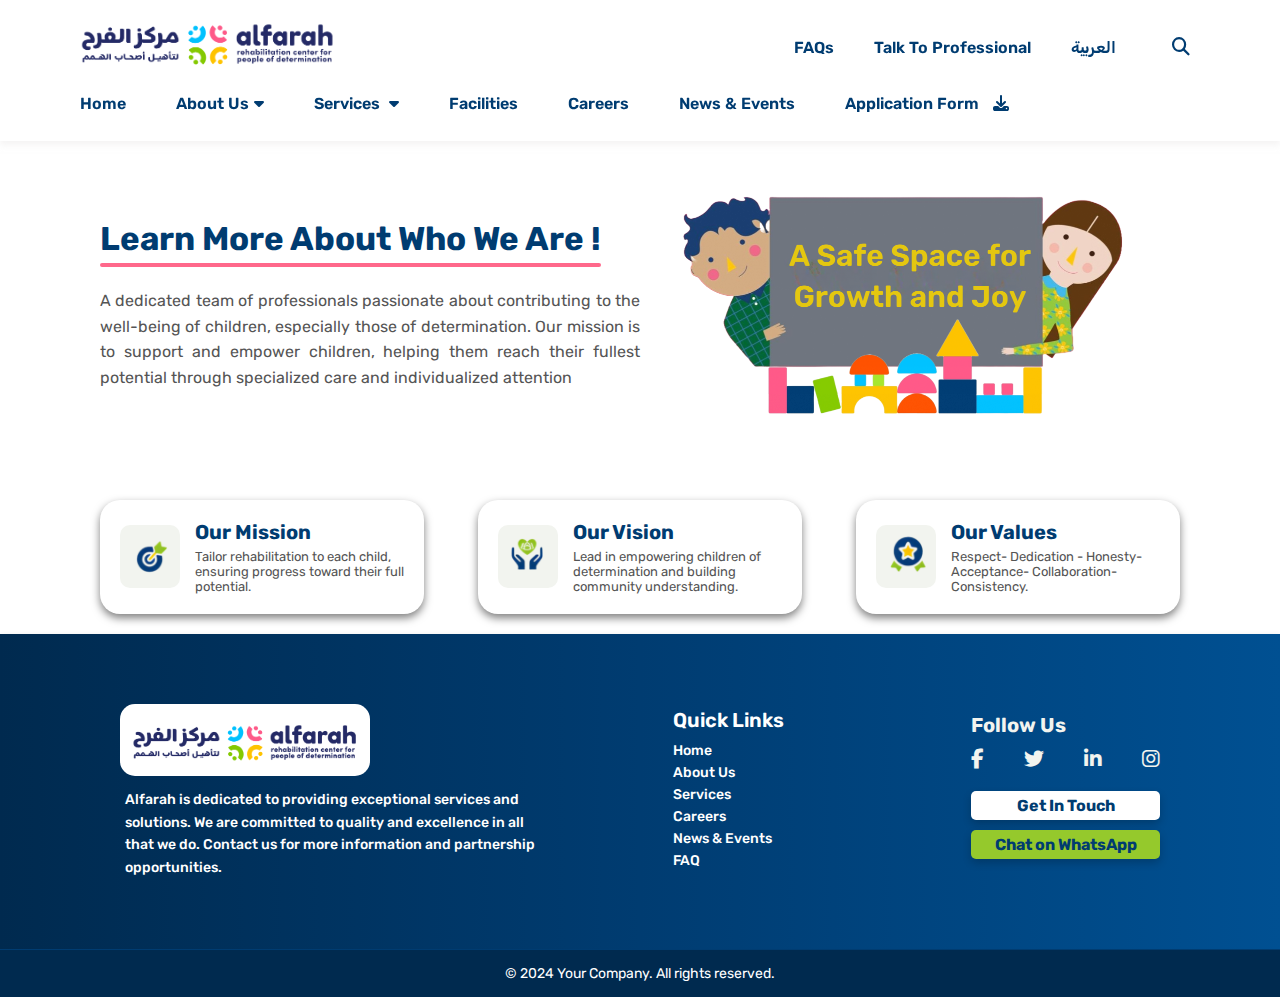
==== about.html @ c9e1e7cd "just-commit" ====
<!DOCTYPE html>
<html lang="en">
<head>
    <meta charset="UTF-8">
    <meta name="viewport" content="width=device-width, initial-scale=1.0">
    
    <!-- Font Awesome file link -->
    <link rel="stylesheet" href="https://cdnjs.cloudflare.com/ajax/libs/font-awesome/6.6.0/css/all.min.css">

    <!-- Custom CSS -->
    <link rel="stylesheet" href="styles.css">
    <link rel="stylesheet" href="about.css">
    <link rel="stylesheet" href="responsive.css">

    <title>Alfarah</title>
</head>
<body>
  <header class="header">
    <div class="header-container">
        <div class="header-logo">
            <img src="images/new-logo.png" alt="LOGO IMAGE">
        </div>

        <!-- Menu icon for mobile view -->
        <div class="fas fa-bars" id="menu-icon"></div>
        <div class="fas fa-times" id="close-icon"></div>

        <div class="header-link">
            <a href="/faq.html" id="faq-link">FAQs</a>
            <a href="#" id="talkToProsBtn">Talk To Professional</a>
            <a href="/arabic-index.html" id="arabic-link">العربية</a>
            <div class="search-bar">
                <input type="text" placeholder="Search...">
                <i class="fas fa-search"></i>
                <i class="fas fa-times"></i>
            </div>
        </div>
    </div>

    <nav class="main-nav" id="main-nav">
      <ul>
          <li><a href="/index.html" class="nav-link">Home</a></li>
          <li>
              <a href="/about.html" class="nav-link">About Us<i class="fa-solid fa-caret-down dropdown-icon"></i></a>
              <ul>
                  <li><a href="#" class="nav-link">Our Team</a></li>
                  <li><a href="/about.html" class="nav-link">Vision & Mission</a></li>
                  <!-- <li><a href="/about.html#our-managemnet" class="nav-link">Management</a></li> -->
              </ul>
          </li>
          <li>
              <a href="/services.html" class="nav-link">Services <i class="fa-solid fa-caret-down dropdown-icon"></i></a>
              <ul>
                  <li><a href="/services.html#assesment" class="nav-link">Assessment</a></li>
                  <li><a href="/services.html#program" class="nav-link">Full Day Program</a></li>
                  <li><a href="/services.html#theory" class="nav-link">Therapy</a></li>
              </ul>
          </li>
          <li><a href="/facility.html" class="nav-link">Facilities</a></li>
          <li><a href="/careers.html" class="nav-link">Careers</a></li>
          <li><a href="/news.html" class="nav-link">News & Events</a></li>
          <li>
              <a href="#" class="nav-link" id="#">Application Form 
                  <i class="fas fa-download"></i>
              </a>
              <ul>
                <li>
                  <a 
                      href="https://docs.google.com/forms/d/e/1FAIpQLSfm8_QR_t7AoCTDGm4N4tCyXP7VnHvkPY0Aleybmawjdj6kfA/viewform" 
                      id="confirm-download" 
                      class="nav-link">
                      Registration form
                  </a>
              </li>
                <li><a href="" id="cancel-download" class="nav-link">Download Form</a></li>
                
            </ul>
          </li>
          <li class="arabic"> <a href="/arabic-index.html" id="arabic-link">العربية</a></li>
      </ul>
  </nav>
  
  <!-- Modal Structure -->
  <!-- <div id="download-modal" class="modal">
      <div class="modal-content">
          <span class="close-btn">&times;</span>
          <h2>Redirect To Application Form</h2>
          <p>Are you sure you want go to the form?</p>
          <button id="confirm-download">Yes, Redirect</button>
          <button id="cancel-download">Download Form</button>
      </div>
  </div> -->
  
</header>

    <section class="about-us">
        <div class="about-content">
            <div class="about-header">
                <h1>Learn More About Who We Are !</h1>
               
              </div>
            <p>A dedicated team of professionals passionate about contributing to the well-being of children, especially those of determination. Our mission is to support and empower children, helping them reach their fullest potential through specialized care and individualized attention
               </p>
        </div>
        <div class="about-image-2">
            <img src="img/2.png" alt="About Us Image">
        </div>

        
    </section>
    <section>
        <div class="info-card-container">
            <div class="info-card">
              <div class="icon">
                <img src="icons/Comp 10 (0;00;00;00).png" alt="Icon 1">
              </div>
              <div class="text">
                <h3>Our Mission</h3>
                <p>Tailor rehabilitation to each child, ensuring progress toward their full potential.</p>
              </div>
            </div>
          
            <div class="info-card">
              <div class="icon">
                <img src="icons/Comp 35 (0;00;00;00).png" alt="Icon 2">
              </div>
              <div class="text">
                <h3>Our Vision</h3>
                <p>Lead in empowering children of determination and building community understanding.</p>
              </div>
            </div>
          
            <div class="info-card">
              <div class="icon">
                <img src="icons/Comp 33 (0;00;00;00).png" alt="Icon 3">
              </div>
              <div class="text">
                <h3>Our Values</h3>
                <p>Respect- Dedication - Honesty- Acceptance- Collaboration- Consistency. 
                </p>
              </div>
            </div>
          </div>
          
    </section>
<!-- 
    <section class="services-section-about" >
  
      <div class="image-over-side-53"></div>
      <div class="services-left-about">
        <div class="collage-about">
          Added unique IDs to each image 
          <img src="./images/11.jpg" alt="Service 1" id="image-1" class="collage-item-about one-about ">
          <img src="./images/10.jpg" alt="Service 2" id="image-2" class="collage-item-about two-about ">
          <img src="./images/14.jpg" alt="Service 3" id="image-3" class="collage-item-about three-about">
          <img src="./images/13.jpg" alt="Service 4" id="image-4" class="collage-item-about four-about">
        </div>
      
      
      </div>
      
      <div class="services-right-about" >
        <h1>Management</h1>
        <p>Our management team plays a pivotal role in shaping the direction and success of our organization. With a wealth of experience in both education and child development, they are committed to fostering an environment that encourages growth, innovation, and excellence. The management team works tirelessly to ensure that all programs are delivered to the highest standards, continually monitoring and improving the quality of care provided. They focus on creating a supportive and collaborative atmosphere, where every team member is valued and empowered to contribute their best.</p>
        
      </div>
    </section> -->
    <!-- <section class="our-team" id="our-team">
        <div class="team-header">
          <h2 class="team-header-heading">Our Team</h2>
          <p>One way we define our success is by our team. Alfarah team is a tight-knit, multicultural group of competent, knowledgeable, and passionate professionals in rehabilitation and therapy interventions. We believe our team is well-equipped to help children develop new skills and reach their best. By partnering with parents to reach realistic goals, our team ensures success</p>
        </div>
        
       

        <div class="team-cards">
            <div class="team-card">
              <img src="images/business-man-curly-cute-handsome-guy-black-suit-close-up-smiling.jpg" alt="Team Member 1">
              <h3>John Doe</h3>
              <p>Lead Developer</p>
              <p class="team-description">John specializes in backend development and has over 10 years of experience in the tech industry.</p>
            </div>
            
            <div class="team-card">
              <img src="images/medium-shot-smiley-man-posing.jpg" alt="Team Member 2">
              <h3>Jane Smith</h3>
              <p>Project Manager</p>
              <p class="team-description">Jane excels at managing complex projects and ensuring smooth operations across the team.</p>
            </div>
            
            <div class="team-card">
              <img src="images/smiling-brunette-girl-posing-with-coat.jpg" alt="Team Member 3">
              <h3>Emily Brown</h3>
              <p>UI/UX Designer</p>
              <p class="team-description">Emily is passionate about creating intuitive and beautiful user interfaces and experiences.</p>
            </div>
            
            <div class="team-card">
              <img src="images/business-man-curly-cute-handsome-guy-black-suit-close-up-smiling.jpg" alt="Team Member 4">
              <h3>Michael Lee</h3>
              <p>QA Engineer</p>
              <p class="team-description">Michael ensures our products meet the highest standards of quality and reliability.</p>
            </div>
          </div>

          <div class="team-cards" style="margin-top: 5rem;">
            <div class="team-card">
              <img src="images/business-man-curly-cute-handsome-guy-black-suit-close-up-smiling.jpg" alt="Team Member 1">
              <h3>John Doe</h3>
              <p>Lead Developer</p>
              <p class="team-description">John specializes in backend development and has over 10 years of experience in the tech industry.</p>
            </div>
            
            <div class="team-card">
              <img src="images/medium-shot-smiley-man-posing.jpg" alt="Team Member 2">
              <h3>Jane Smith</h3>
              <p>Project Manager</p>
              <p class="team-description">Jane excels at managing complex projects and ensuring smooth operations across the team.</p>
            </div>
            
            <div class="team-card">
              <img src="images/smiling-brunette-girl-posing-with-coat.jpg" alt="Team Member 3">
              <h3>Emily Brown</h3>
              <p>UI/UX Designer</p>
              <p class="team-description">Emily is passionate about creating intuitive and beautiful user interfaces and experiences.</p>
            </div>
            
            <div class="team-card">
              <img src="images/business-man-curly-cute-handsome-guy-black-suit-close-up-smiling.jpg" alt="Team Member 4">
              <h3>Michael Lee</h3>
              <p>QA Engineer</p>
              <p class="team-description">Michael ensures our products meet the highest standards of quality and reliability.</p>
            </div>
          </div>
      </section> -->
 
 <!-- Modal Popup Form -->
 <section id="get-help"></section>
 <div id="contactModal" class="contact-modal">
  <div class="contact-modal-content">
    <span id="contact-close" class="contact-close">&times;</span>
    <h2>Leave Here Message</h2>
    <form id="contactForm" action="https://api.web3forms.com/submit" method="POST">
       <!-- Hidden access key to authenticate with Web3Forms -->
       <input type="hidden" name="access_key" value="31c3f84a-a9aa-41ee-9c8d-4406996a1bf7">
       <!-- Set recipient email -->
       <input type="hidden" name="to_email" value="info@alfarahcenter.com">

       <label for="name">Name:</label>
       <input type="text" id="name" name="name" required>

       <label for="email">Email:</label>
       <input type="email" id="email" name="email" required>

       <label for="message">Message:</label>
       <textarea id="message" name="message" rows="4" required></textarea>

       <button type="submit" class="send-button">Send Message</button>
    </form>
  </div>
</div>
 
<footer class="footer-section">
  <div class="footer-left">
    <img src="./images/logo.png" alt="Alfarah Logo" class="footer-logo">
    <p class="footer-info">
      Alfarah is dedicated to providing exceptional services and solutions. We are committed to quality and excellence in all that we do. Contact us for more information and partnership opportunities.
    </p>
  </div>

  <div class="quick-links">
    <h4>Quick Links</h4>
    <ul>
      <li><a href="./index.html">Home</a></li>
      <li><a href="./about.html">About Us</a></li>
      <li><a href="./services.html">Services</a></li>
      <li><a href="./careers.html">Careers</a></li>
      <li><a href="./news.html">News & Events</a></li>
      <li><a href="./faq.html">FAQ</a></li>
    </ul>
  </div>

  <div class="footer-right">
    <h2>Follow Us</h2>
    <div class="social-media">
     
      <a href="https://www.facebook.com/profile.php?id=61566609495845" class="social-icon"><i class="fab fa-facebook-f"></i></a>
      <a href="#" class="social-icon"><i class="fab fa-twitter"></i></a>
      <a href="https://www.linkedin.com/company/alfarahcenter/posts/?feedView=all" class="social-icon"><i class="fab fa-linkedin-in"></i></a>
      <a href="https://www.instagram.com/alfarahcenter.ae/" class="social-icon"><i class="fab fa-instagram"></i></a>
    </div>
    <div class="button-container-beneath">
      <button id="talkToProsBtnNew" class="talk-to-pros-btn">Talk to Professional</button>
      <a href="index.html#get-help"><button id="contact-link" class="Get-In ">Get In Touch</button></a>
      <button id="talkTo" class="Chat-On" onclick="openWhatsApp()">Chat on WhatsApp</button>

  </div>
  
  </div>

 
</footer>
<div class="footer-copyright">
  <p>&copy; 2024 Your Company. All rights reserved.</p>
</div>




<script>
  // Get references to elements
const talkToProsBtn = document.getElementById('talkToProsBtnNew'); // Button element
const talkToProsLink = document.getElementById('talkToProsBtn');  // Link element
const supportModal = document.getElementById('contactModal');
const closeModal = document.getElementById('contact-close');

// Function to open the modal
function openModal(event) {
  event.preventDefault(); // Prevent default link behavior
  supportModal.style.display = 'block'; // Show the modal
}

// Function to close the modal
function closeModalHandler() {
  supportModal.style.display = 'none'; // Hide the modal
}

// Event listeners
talkToProsBtn.addEventListener('click', openModal); // Open modal on button click
talkToProsLink.addEventListener('click', openModal); // Open modal on link click
closeModal.addEventListener('click', closeModalHandler); // Close modal on close button click

// Close modal if user clicks outside the modal box
window.addEventListener('click', (event) => {
  if (event.target === supportModal) {
      supportModal.style.display = 'none';
  }
});


    
  </script>
      <script src="script.js"></script>
</body>
</html>
---- styles.css ----
@import url('https://fonts.googleapis.com/css2?family=Josefin+Sans:ital,wght@0,100..700;1,100..700&family=Outfit:wght@100..900&family=Poppins:ital,wght@0,100;0,200;0,300;0,400;0,500;0,600;0,700;0,800;0,900;1,100;1,200;1,300;1,400;1,500;1,600;1,700;1,800;1,900&family=Rubik:ital,wght@0,300..900;1,300..900&display=swap');

:root {
  --color: #003C71;
  --coralpink: #FF688B;
  --skyblue: #00BFFF;
  --amber: #FFC700;
  --green: #95C92C;
  --white: #F2F4EF;
}

* {
  margin: 0;
  padding: 0;
  box-sizing: border-box;
  font-family: "Rubik", sans-serif;
  
  transition: all 0.2s linear;
  text-decoration: none;
}

html {
  font-size: 62.5%;
}

body {
  overflow-x: hidden;
}
/* For Webkit-based browsers (Chrome, Safari) */
::-webkit-scrollbar {
  width: 12px; /* Adjust the width as needed */
  height: 8px; /* Smaller height for horizontal scrollbars */
}

::-webkit-scrollbar-track {
  background: #f2f4ef; /* Background color of the track */
  border-radius: 10px; /* Rounded corners for the track */
}

::-webkit-scrollbar-thumb {
  background: linear-gradient(180deg, #003C71, #005F99); /* Gradient color for the scrollbar */
  border-radius: 10px; /* Roundness of the scrollbar thumb */
  border: 2px solid #f2f4ef; /* Add border for a rounded effect */
  min-height: 30px; /* Ensures the thumb height is not too small */
}

/* For Firefox */
* {
  scrollbar-width: thin; /* Makes the scrollbar thinner */
  scrollbar-color: linear-gradient(180deg, #003C71, #005F99) #f2f4ef; /* Gradient for thumb and color for track */
  scrollbar-radius: 10px; /* Rounded corners for the scrollbar */
}


.header {
  display: block;
  align-items: center;
  justify-content: space-between;
  width: 100%;
  padding: 2rem 8rem;
  background-color: white;
  position: fixed;
  top: 0;
  left: 0;
  z-index: 100;
  box-shadow: 0 4px 6px rgba(236, 234, 234, 0.5); /* White shadow effect */
}


.header .header-container {
  display: flex;
  align-items: center;
  justify-content: space-between;
}

.header .header-container .header-logo img {
  width: 20vw;
}

.header .logo {
  font-size: 2.5rem;
  color: #fff;
}

.header .header-container .header-link {
  font-size: 1.5rem;
  display: flex;
  justify-content: space-between;
  align-items: center;
  text-align: right;
  list-style: none; /* Remove bullet points */
  padding: 0;
  margin: 0;
}

.header .header-container .header-link li {
  margin: 0 1rem; /* Add space between list items */
}

.header .header-container .header-link a {
  position: relative;
  text-decoration: none;
  color: var(--color);
  font-size: 1.6rem;
  font-weight: 600;
  cursor: pointer;
  margin: 0 2rem;
  transition: color 0.3s ease;
}

/* Underline only under the text */
.header .header-container .header-link a::after {
  content: '';
  position: absolute;
  width: 0;
  height: 3.5px;
  bottom: -10px;
  left: 0;
  background-color: var(--green);
  transition: width 0.3s ease;
}

.header .header-container .header-link a:hover::after,
.header .header-container .header-link a.active::after {
  width: 100%;
}

.header .header-container .header-link a:hover {
  color: var(--color-hover); /* Optional: Change text color on hover */
}


.search-bar {
  position: relative;
  transition: width 0.3s ease;
}

.search-bar input {
  width: 0;
  padding: 10px 40px 10px 20px;
  border: 2px solid #ffffff;
  border-radius: 4px;
  font-size: 16px;
  outline: none;
  transition: width 0.3s ease;
}

.search-bar.expanded input {
  width: 300px; /* Adjust as needed */
  border: 3px solid var(--green);
}

.search-bar i {
  position: absolute;
  right: 10px;
  top: 50%;
  transform: translateY(-50%);
  font-size: 18px;
  color: #003C71;
  cursor: pointer;
}

.search-bar .fa-search {
  display: block;
}

.search-bar .fa-times {
  display: none;
}

.search-bar.expanded .fa-search {
  display: none;
}

.search-bar.expanded .fa-times {
  display: block;
}

.search-bar input::placeholder {
  color: #aaa;
}

/* Main Navigation Styles */
.main-nav ul {
  list-style: none;
  display: flex;
}

.main-nav ul li {
  position: relative;
}

.main-nav ul li a {
  color: var(--color);
  font-size: 1.6rem;
  font-weight: 600;
  text-decoration: none;
  padding: 2rem 5rem 0 0;
  display: block;
  transition: color 0.3s ease;
}

.main-nav ul li a:after {
  content: '';
  display: block;
  width: 0;
  height: 0.3rem;
  background-color: #FFC700;
  transition: width 0.3s ease;
  margin: 0.5rem auto 0;
}

.main-nav ul li a.active:after,
.main-nav ul li a:hover:after {
  width: 100%;
}

/* Dropdown Menu Styles */
.main-nav ul li ul {
  display: none; /* Hidden by default */
  position: absolute;
  top: 100%;
  left: 0;
  background-color: #f8f8f8;
  border: 0.2rem solid whitesmoke;
  padding: 0;
  margin: 0;
  z-index: 1000;
}

.main-nav ul li ul li {
  width: 200px; /* Width of the dropdown items */
}

.main-nav ul li ul li a {
  padding: 10px 20px;
  color: var(--color);
  font-weight: 500;
}

.main-nav ul li ul li a:hover {
  background-color: #e0e0e0;
  width: 100%; /* Background color on hover */
}

/* Dropdown Icon */
.dropdown-icon {
  margin-left: 5px;
  cursor: pointer;
}

/* Show dropdown on hover */
.main-nav ul li:hover > ul {
  display: block;
}

/* Show dropdown on click */
.main-nav ul li.active > ul {
  display: block;
}

.dropdown-icon {
  transition: transform 0.3s ease;
}

/* Adjustments to the dropdown icon rotation */
.fa-caret-up {
  transform: rotate(180deg);
}

.fa-download{
  padding-left: 10px;
}
/* Media Queries */
.header .fa-bars,
.header .fa-times {
  display: none;
}

.text-right{
  text-align: right;
  margin-right: 4rem;
  float: right;
}

.text-right-nm{
  text-align: right;

  float: right;
}
.text-reverse {
  flex-direction: row-reverse;
}
.text-right-two{
  text-align: center;
  margin-right: 4rem;
  float: right;
}


.arabic {
  display:none;
}
  

/* Modal background styling */
.modal {
  display: none; /* Hidden by default */
  position: fixed;
  z-index: 1;
  left: 0;
  top: 0;
  width: 100%;
  height: 100%;
  background-color: rgba(0, 0, 0, 0.7); /* Darker background with opacity */
  backdrop-filter: blur(5px); /* Optional: Adds a blur effect to the background */
}

/* Modal content styling */
.modal-content {
  background-color: #fff;
  margin: 15% auto;
  padding: 2rem;
  border-radius: 1.5rem;
  width: 80%;
  max-width: 450px;
  text-align: center;
  position: relative;
  box-shadow: 0 5px 15px rgba(0, 0, 0, 0.3); /* Adds shadow effect */
  animation: slide-down 0.3s ease-out; /* Smooth slide-down animation */
}

/* Modal title */
.modal-content h2 {
  font-size: 2rem;
  color: var(--color);
  margin-bottom: 1rem;
}

/* Modal text */
.modal-content p {
  font-size: 1.2rem;
  color: #555;
  margin-bottom: 2rem;
}

/* Close button styling */
.close-btn {
  position: absolute;
  top: 10px;
  right: 20px;
  font-size: 24px;
  cursor: pointer;
  color: #999;
  transition: color 0.3s ease;
}

.close-btn:hover {
  color: #555;
}
/* Modal background styling */
.modal {
  display: none; /* Hidden by default */
  position: fixed;
  z-index: 5;
  left: 0;
  top: 0;
  width: 100%;
  height: 100%;
  background-color: rgba(0, 0, 0, 0.7); /* Darker background with opacity */
  backdrop-filter: blur(5px); /* Optional: Adds a blur effect to the background */
}

/* Modal content styling */
.modal-content {
  background-color: #fff;
  margin: 15% auto;
  padding: 2rem;
  border-radius: 1.5rem;
  width: 100%;
  max-width: 550px;
  height: 40vh;
  text-align: center;
  position: relative;
  box-shadow: 0 5px 15px rgba(0, 0, 0, 0.3); /* Adds shadow effect */
  animation: slide-down 0.3s ease-out; /* Smooth slide-down animation */
}

/* Modal title */
.modal-content h2 {
  margin-top: 5rem;
  font-size: 2.5rem;
  color: var(--color);
  margin-bottom: 1rem;
}

/* Modal text */
.modal-content p {
  margin-top: 2rem;
  font-size: 1.8rem;
  color: #555;
  margin-bottom: 2rem;
}

/* Close button styling */
.close-btn {
  position: absolute;
  top: 10px;
  right: 20px;
  font-size: 3rem;
  cursor: pointer;
  color: #999;
  transition: color 0.3s ease;
}

.close-btn:hover {
  color: #000000;
}

/* Modal buttons */
.modal button {
  margin: 1rem 0.5rem;
  padding: 0.8rem 1.5rem;
  font-size: 1rem;
  border: none;
  border-radius: 0.5rem;
  cursor: pointer;
  transition: background-color 0.3s ease, color 0.3s ease;
}

/* Confirm button styling */
#confirm-download {
  background-color: #f5f5f5;
  color: #555;
  font-size: 1.5rem;
}

#confirm-download:hover {
  background-color: #e0e0e0;
  color: #333;
}

/* Cancel button styling */
#cancel-download {
  background-color: #f5f5f5;
  color: #555;
  font-size: 1.5rem;
}

#cancel-download:hover {
  background-color: #e0e0e0;
  color: #333;
}

/* Animation for modal */
@keyframes slide-down {
  from {
      transform: translateY(-30px);
      opacity: 0;
  }
  to {
      transform: translateY(0);
      opacity: 1;
  }
}


.home-section {
  position: relative;
  display: flex;
  align-items: center;
  margin-top: 10rem;
  justify-content: center;
  min-height: 80vh; /* Full viewport height */
 /* Background color */
  padding: 1rem  10rem;
  text-align: left; /* Center text in the section */
  overflow: hidden; /* Hide overflow for a cleaner look */
}

.home-text {
  flex: 1;
  max-width: 600px; /* Limit the text width */
  margin-right: 1rem; /* Space between text and image */
}

.home-text h1 {
  font-size: 5.2rem;
  margin-bottom: 1rem;
  color: var(--color); /* Use your primary color */
  line-height: 1.2; /* Adjust line spacing */
}

.home-text h2 {
  font-size: 2.6rem;
  text-align: justify;
  margin-bottom: 1rem;
  color: var(--color); /* Use your primary color */
  line-height: 1.4; 
}
.home-text h2 span {
  margin-top: 10rem;
 
}

.home-text p {
  font-size: 1.9rem;
  text-align: justify;
  color: #333; /* Darker text color for readability */
  line-height: 1.6;
}

.gradient-button {
  padding: 1rem 2rem;
  font-size: 1.6rem;
  font-weight: 600;
  color: var(--color);/* Text color */
  background: linear-gradient(90deg, #FFC700, #FFC700); /* Gradient using shades of #003C71 */
  border: none;
  width: 30%;
 
  margin-top: 2rem;
  border-radius: 8px; /* Rounded corners */
  cursor: pointer;
  box-shadow: 0 4px 8px rgba(0, 0, 0, 0.2); /* Subtle shadow */
  transition: transform 0.2s ease-in-out;
}

.gradient-button:hover {
  transform: translateY(-3px); /* Lift effect on hover */
  box-shadow: 0 8px 16px rgba(0, 0, 0, 0.3); /* Enhanced shadow on hover */
}

.gradient-button:active {
  transform: translateY(0); /* Remove lift effect on click */
  box-shadow: 0 4px 8px rgba(0, 0, 0, 0.2); /* Revert to original shadow */
}

.home-image {
  flex: 1;
  max-width: 600px; /* Limit the image width */
  position: relative; /* Position relative for overlay */
}

.home-image {
  margin-top: 2rem;
  position: relative; /* Position relative for overlay */
  z-index: 1; /* Ensure the primary image is on top */
}
.image-over-side {
  position: absolute;
  bottom: 15rem;
  right: 1rem;
  width: 10%; /* Adjust width as needed */
  height: 60%; /* Adjust height as needed */
  background: url('./images/end.png') no-repeat center center; /* Use your image path */
  background-size: contain; /* Ensure the image is fully visible and maintains its aspect ratio */
  background-position: center center; /* Center the image within the div */
  z-index: -1; /* Place it behind other content */
  /* Optional: Add blur effect if needed */
  /* Optional: Adjust opacity if needed */
}




.home-image img {
  width: 100%;
  margin-bottom: 10rem; ;
  height: auto;
  border-radius: 8px; /* Rounded corners */
/* Subtle shadow */
  position: relative; /* Ensure the image is above the blob */
  z-index: 1; /* Ensure the image is above the blob */
}


/* .colorful-text {
  text-transform: lowercase;
  background: linear-gradient(45deg, #95C92C,#95C92C, #95C92C); 
  -webkit-background-clip: text; 
  -webkit-text-fill-color: transparent; 
  font-weight: bold;
} */


.about-section {
position: relative;
  padding: 0rem 13rem;
  height: 75vh;
  background-color: #f9f9f9; /* Background color for the section */
}
.about-text {
  padding-top: 5rem;
  display: flex;
  align-items: center;
  justify-content: space-between;
}
.about-header {
  margin-bottom: 2rem;
  width: 100%;
}

.about-header h1 {
  font-size: 3.5rem;
  color: var(--color); /* Primary color */
  position: relative; /* Needed for positioning the ::after pseudo-element */
  display: inline-block; /* Allow the pseudo-element to span the text width */
  margin-bottom: 0.9rem; 
  margin-right: -4rem;/* Space between text and underline */
}

.about-header h1::after {
  content: "";
  position: absolute;
  left: 0;
  bottom: -0.9rem; /* Position the underline just below the text */
  width: 100%;
  height: 0.4rem; /* Thickness of the underline */
  background: linear-gradient(90deg, 
              #FF688B,
              #FF688B); /* Gradient with your brand colors */
  border-radius: 5px; /* Rounded corners for the underline */
}



.about-content p {
  font-size: 1.6rem;
  color: #6d6b6b;
  line-height: 1.6;
  max-width: 600px;
  margin: 0 auto;
}

.about-content-2 {
  font-size: 1.6rem;
  color: #6d6b6b;
  line-height: 1.6;
  max-width: 600px;
  margin-right: 5rem;
  margin: 0 auto;
}


.about-block {
  display: flex;
  justify-content: space-between; /* Space between image and cards */
  align-items: flex-start; /* Align items at the top */
  gap: 2rem; /* Space between image and cards */
  flex-wrap: wrap; /* Allow wrapping on smaller screens */
  margin-top: 8rem;
}

.about-image {
  flex: 1; /* Take up remaining space */
  max-width: 40%; /* Limit the image size */
}

.about-image img {
  width: 100%;
  height: auto; /* Maintain aspect ratio */
  border-radius: 1rem;
}
.about-block {
  display: flex;
  justify-content: space-between;
  align-items: flex-start;
  gap: 2rem;
  flex-wrap: wrap;
  margin-top: 8rem;
}

.about-image {
  flex: 1;
  margin-top: -12rem;
  max-width: 40%;
}

.about-image img {
  width: 100%;
  height: auto;
  border-radius: 1rem;
}

.about-cards {
  margin-top: -2rem;
  display: flex;
  flex-direction: column;
  flex: 1;
  max-width: 47%;
  gap: 2.5rem;
}

.card {
  background-color: #fff;
  border-radius: 2rem;
  box-shadow: 0 2px 6px rgba(0, 191, 255, 0.7);
  padding: 1rem 2rem;
  text-align: left;
  display: flex;
  align-items: center;
  justify-content: space-between;
}

.card-icon {
  width: 40px;
  height: auto;
  margin-right: 1.5rem;
  background-color: var(--white);
  border-radius: 50%;
}

.card-content {
  flex: 1;
}

.card h3 {
  font-size: 2rem;
  margin: 1rem 0;
  color: var(--color);
}

.card p {
  font-size: 1.5rem;
  color: #6d6b6b;
  text-align: justify;
  hyphens: auto;
}

.arrow-icon {
  font-size: 1.5rem;
  color: var(--color); /* Set color for the icon */
  margin-left: 1rem;
}




/* Responsive Styles for Mobile (480px and below) */
@media (max-width: 480px) {
  .about-block {
    flex-direction: column;
    align-items: center;
    gap: 2rem;
  }

  .about-image {
    max-width: 100%;
    margin-bottom: 2rem;
  }

  .about-cards {
    max-width: 100%;
    width: 100%;
    gap: 2rem;
  }

  .card {
    flex-direction: column;
    align-items: center;
    text-align: center;
    padding: 1.5rem;
  }

  .card-icon {
    margin-bottom: 1rem;
  }

  .arrow-icon {
    margin-top: 1rem;
    font-size: 1.2rem;
  }

  .card h3 {
    font-size: 1.5rem;
  }

  .card p {
    font-size: 1.2rem;
  }
}




.image-over-side-2 {
  position: absolute;
  top: 1rem;
  right: 3rem;
  width: 9%; /* Adjust width as needed */
  height: 50%; /* Adjust height as needed */
  background: url('./images/Theo\ \(1\).png') no-repeat center center; /* Use your image path */
  background-size: contain; /* Ensure the image is fully visible and maintains its aspect ratio */
  background-position: center center; /* Center the image within the div */
  z-index: 5; /* Place it behind other content */
  /* Optional: Add blur effect if needed */
  /* Optional: Adjust opacity if needed */
}

.button-container {
  margin-top:3rem;
  display: flex;
  justify-content: center; /* Centers the button horizontally */
  align-items: center; /* Centers the button vertically (if needed) */
  width: 100%; /* Ensure the container takes the full width */
}

.button {
  display: flex;
  align-items: center;
  justify-content: center;
  padding: 1rem 2rem;
  font-size: 1.6rem;
  font-weight: 600;
  color: var(--color); /* Text color */
  background: linear-gradient(90deg, #FFC700, #FFC700); /* Gradient using shades of #003C71 */ /* Gradient using shades of #003C71 */
  border: none;
  border-radius: 8px; /* Rounded corners */
  cursor: pointer;
  box-shadow: 0 4px 8px rgba(0, 0, 0, 0.2); /* Subtle shadow */
  transition: transform 0.2s ease-in-out, box-shadow 0.2s ease;
 
margin-top: 2rem;
max-width: 250px;
  text-align: center; /* Center text */
}

.button i {
  margin-left: 0.8rem; /* Space between text and icon */
  font-size: 1.8rem; /* Adjust icon size as needed */
}

.button:hover {
 /* Slightly enlarge on hover */
  box-shadow: 0 8px 16px rgba(0, 0, 0, 0.3); /* Enhanced shadow on hover */
}

.button:active {
 /* Slightly shrink on click */
  box-shadow: 0 4px 8px rgba(0, 0, 0, 0.2); /* Revert to original shadow */
}






.services-section {
  position: relative;
  display: flex;
  justify-content: space-between;
  gap: 5rem;
  background-color: var(--white);
  padding: 5rem 10rem;

  flex-wrap: wrap; /* Ensure responsiveness */
}

.image-over-side-3 {
  position: absolute;
  bottom: -18rem;
  right: 3rem;
  width: 15%; /* Adjust width as needed */
  height: 60%; /* Adjust height as needed */
  background: url('./images/Theo\'s\ soft\ side.png') no-repeat center center; /* Use your image path */
  background-size: contain; /* Ensure the image is fully visible and maintains its aspect ratio */
  background-position: center center; /* Center the image within the div */
  z-index: 5; /* Place it behind other content */
  /* Optional: Add blur effect if needed */
  /* Optional: Adjust opacity if needed */
}

.services-left {
  flex: 1;
  margin-right: 2rem;
}

.collage {
  display: grid;
  grid-template-columns: repeat(2, 1fr);
  gap: 1rem;
}

.collage-item {
  width: 100%;
  height: 22.5rem;
  border-radius: 8px;
  object-fit: cover;
}

.collage .two {
  display: list-item;
}

.collage .three {
  display: list-item;
}

.collage .four{
display: list-item;
}

.services-right {
  flex: 1;
 
  
}

.services-right h1 {
  font-size: 4rem;
  color: var(--color); /* Primary color */
  margin-right: 1rem;
  position: relative; 
  display: inline-block;/* Required for positioning ::after pseudo-element */
}

.services-right h1::after {
  content: "";
  position: absolute;
  left: 0%;
  text-align: center;
  bottom: -0.9rem; /* Position the underline just below the text */
  width: 100%;
  height: 0.4rem; /* Thickness of the underline */
  background: linear-gradient(90deg, 
            #FF688B,
            #FF688B); /* Gradient with your brand colors */
  border-radius: 5px; /* Rounded corners for the underline *//* Place underline behind any content inside .services-right */
}

.services-right p {
  font-size: 1.6rem;
  color: #6d6b6b; /* Darker text color for readability */
  margin-bottom: 2rem;
  margin-top: 2rem;
  line-height: .5cm;
}


.carousel-controls {
  display: flex;
  justify-content: center;
  padding-top: 2rem;
  margin-top: 8rem;
}

.carousel-icon {
  background-color: var(--color);
  color: #fff;
  border: none;
  padding: 0.5rem 1rem;
  margin: 0 0.5rem;
  cursor: pointer;
  font-size: 1rem;
  transition: background-color 0.3s ease;
}

.carousel-icon:hover {
  background-color: var(--amber); /* Change to a hover color */
}
.services-cards {
  display: flex;
  flex-direction: column;
  gap: 1rem;
}
.card-new {
  border: 1px solid #ddd; /* Border around the card */
  border-radius: 8px; /* Rounded corners */
  padding: 1rem; /* Padding inside the card */
  text-align: left; /* Align text to the left */
  background: #fff; /* Background color */
  box-shadow: 0 4px 8px rgba(0, 0, 0, 0.1); /* Subtle shadow */
}

.card-header {
  display: flex;
  align-items: center; /* Align items vertically in the center */
  margin-bottom: 0rem; /* Space between heading and paragraph */
}
.card-header-2 {
  display: flex;
  /* flex-direction: row-reverse; */
  align-items: center;
  margin-bottom: 0rem;
}

.card-header-2 h3 {
  margin: 0;
  text-align: right;
  font-size: 1.6rem;
  color: var(--color); /* Primary color */
  flex: 1; /* Allow heading to take up remaining space */
}

.card-icon-new {
  width: 40px;
  height: 40px;
}

.card-header h3 {
  margin: 0;
  text-align: left;
  font-size: 1.6rem;
  color: var(--color); /* Primary color */
  flex: 1; /* Allow heading to take up remaining space */
}

.card-header i {
  font-size: 1.5rem; /* Adjust size as needed */
  color: var(--color); /* Use primary color or another color */
  cursor: pointer; /* Optional: pointer cursor for interactivity */
  margin-right: 2rem; /* Space between heading and icon */
}
.card-header-2 i {
  font-size: 1.5rem;
  color: var(--color);
  cursor: pointer;
  margin-left: 2rem;
}

.card-new p {
  margin: 0;
  font-size: 1.5rem;
  color: #6d6b6b;
}



.image-over-side-5 {
  position: absolute;
  top: -10rem;
  right: 4rem;
  width: 25%; /* Adjust width as needed */
  height: 60%; /* Adjust height as needed */
  background: url('./images/21-Photoroom-removebg-preview.png') no-repeat center center; /* Use your image path */
  background-size: contain; /* Ensure the image is fully visible and maintains its aspect ratio */
  background-position: center center; /* Center the image within the div */
  z-index: 5; /* Place it behind other content */
  /* Optional: Add blur effect if needed */
  /* Optional: Adjust opacity if needed */
}



.facilities-section {
  margin-top: -8rem;
  padding: 2rem 10rem;
  background-color: white; /* Background color */
}

.facilities-section-over {
  background: url('./images/home-image.png') no-repeat center center; /* Use your image path */
  background-size: contain; /* Ensure the image is fully visible and maintains its aspect ratio */
  background-position: center center; /* Center the image within the div */
  height: 100%; /* Set the height to 100% */
  width: 100%; /* Set the width to 100% */
 /* Add a blur effect (adjust the value as needed) */
  z-index: -5; /* Place it behind other content */
  /* Optional: Adjust opacity if needed */
}

.image-over-side-4 {
  position: absolute;
  bottom: -22rem;
  right: 4rem;
  width: 25%; /* Adjust width as needed */
  height: 60%; /* Adjust height as needed */
  background: url('./images/21-Photoroom-removebg-preview.png') no-repeat center center; /* Use your image path */
  background-size: contain; /* Ensure the image is fully visible and maintains its aspect ratio */
  background-position: center center; /* Center the image within the div */
  z-index: 5; /* Place it behind other content */
  /* Optional: Add blur effect if needed */
  /* Optional: Adjust opacity if needed */
}
.facilities-content {
  max-width: 1200px;
  margin: 0 auto;
}

.facilities-header {
  text-align: center;
  display: block;
  align-items: center;
  justify-content: center;
  margin-bottom: 2rem;
}
.facilities-header h1 {
  font-size: 4rem;
  color: var(--color); /* Primary color */
  margin-right: 1rem;
  position: relative; /* For positioning the pseudo-element */
  display: inline-block; /* Ensure the width of the element matches the text */
}

.facilities-header h1::after {
  content: "";
  position: absolute;
  left: 0; /* Start underline from the beginning of the text */
  bottom: -0.9rem; /* Position the underline just below the text */
  width: 100%; /* Automatically match the text width */
  height: 0.4rem; /* Thickness of the underline */
  background: linear-gradient(90deg, #FF688B, #FF688B); /* Gradient */
}

.facilities-header p {
  font-size: 1.9rem;
  color: #666; /* Text color */
  margin: 3rem 0;
}

.facilities-cards {
  display: grid;
  grid-template-columns: repeat(3, 1fr); /* 3 cards in one row */
  gap: 5rem;
 
  margin-top: 5rem;
}


.card-facility {
  background: #fff; /* Card background */
  padding: 1.5rem;

  border-radius: 8px;
  box-shadow: 0 2px 6px rgba(0, 191, 255, 0.7);  /* Subtle shadow */
  text-align: left;
}

.card-facility-2 {
  background: #fff; /* Card background */
  padding: 2rem;

  border-radius: 8px;
  box-shadow: 0 2px 6px rgba(0, 191, 255, 0.7);  /* Subtle shadow */
  text-align: right;
}

.card-icon-facilities-2 {
  width: 50px;
  height: 50px;
  padding: 1rem;
 
  background-color: var(--white);
  border-radius: 15px;
 margin-right: 2rem;
  margin-bottom: 1rem;
}
.card-icon-facilities {
  width: 50px;
  height: 50px;
  padding: 1rem;
 
  background-color: var(--white);
  border-radius: 15px;
 margin-left: 2rem;
  margin-bottom: 1rem;
}




.card-facility h3 {
  font-size: 2rem;
   padding: 0 2rem;
  color: var(--color);
  margin-bottom: 0.5rem;
}

.card-facility p {
  font-size: 1.6rem;
  color: #6d6b6b;
  text-align: justify;
  hyphens: auto; /* Allow automatic word breaks */
  word-spacing: -0.05rem; /* Slightly reduce spacing between words */
  letter-spacing: 0.01rem; /* Fine-tune letter spacing */
  line-height: 1.3; /* Adjust line height for better readability */
  padding: 0 2rem;
  width: 100%;
}

.icon-button {
  display: inline-flex;
  align-items: center;
  justify-content: center;
  width: 6rem;
  height: 6rem;
  
  background-color: var(--white); /* Primary color */
  border-radius: 50%;
  color:var(--color); /* Icon color */
  text-decoration: none;
  font-size: 2.5rem;
  position: relative;
  top: 5rem;
  padding: 2rem 4rem;
  border-radius: 15px;
  left: 50%;
  transform: translateX(-50%);
}

.icon-button i {
  display: inline-block;
  vertical-align: middle;
  
}



.contact-section {
  display: flex;
  position: relative;
  flex-wrap: wrap;
  padding: 5rem 12rem;
  gap: 2rem;
  background-color: white; /* Light background color for the section */
  border-radius: 8px; /* Rounded corners for the section */
}

.contact-section-2 {
  display: flex;
  flex-direction: row-reverse;
  position: relative;
  flex-wrap: wrap;
  padding: 5rem 12rem;
  gap: 2rem;
  background-color: white; /* Light background color for the section */
  border-radius: 8px; /* Rounded corners for the section */
}

.contact-info, .contact-form {
  flex: 1;
  min-width: 500px; /* Ensure items are not too small on smaller screens */
}


.contact-info {
  display: flex;
  flex-direction: column;
  gap: 1rem;
}

.contact-info h2 {
  font-size: 4rem;
  color: var(--color); /* Primary color */
  margin-right: 1rem;
  position: relative; /* For positioning the pseudo-element */
  display: inline-block; /* Ensure the width matches the text content */
}

.contact-info h2::after {
  content: "";
  position: absolute;
  left: 0;
  right: 0; /* Align the underline with the text width */
  bottom: -0.9rem; /* Position the underline just below the text */
  height: 0.4rem; /* Thickness of the underline */
  background: linear-gradient(90deg, #FF688B, #FF688B); /* Gradient color */
  border-radius: 5px; /* Rounded corners for the underline */
  width: 25rem; /* The underline will now only cover the text width */
}


.contact-icon {
  width: 2.4rem; /* Adjust the size as needed */
  height: 2.4rem;
  margin-right: 10px;
}

.contact-item {
  display: flex;
  align-items: center;
  color: #6d6b6b;
  margin-bottom: 0rem; /* Space between contact items */
}

.contact-item-2 {
  display: flex;
  /* flex-direction: row-reverse; */
  align-items: center;

  color: #6d6b6b;
  margin-bottom: 0rem; /* Space between contact items */
}

.contact-item img {
  width: 5rem;
  height: 5rem;
}

.contact-item p {
  margin: 0; /* Ensure the paragraph aligns properly with the icon */
  font-size: 1.6rem; /* Adjust text size as needed */
}


.talk-to-pros-btn {
  display: none;
}

.Chat-On {
  color: var(--color); /* Primary text color */
  background: var(--green); /* Solid white background */
  border: 2px solid #F2F4EF; /* Light border color */
  padding: 5px 20px;
  border: none;
  width: 100%;
  cursor: pointer;
  border-radius: 5px;
  font-size: 16px;
  font-weight: bold;
  margin: 1rem 0;
  text-align: center;
/* max-width: 250px; */
  display: block; /* Block-level element */
  margin-left: auto;
  margin-right: auto;
  box-shadow: 0 4px 8px rgba(0, 0, 0, 0.2);
  transition: all 0.3s ease;
}
/* Talk to Professionals Button */
 .Get-In {
  color: var(--color); /* Primary text color */
  background: #ffffff; /* Solid white background */
  border: 2px solid #F2F4EF; /* Light border color */
  padding: 5px 20px;
  border: none;
  width: 100%;
  cursor: pointer;
  border-radius: 5px;
  font-size: 16px;
  font-weight: bold;
  margin: 1rem 0;
  text-align: center;
/* max-width: 250px; */
  display: block; /* Block-level element */
  margin-left: auto;
  margin-right: auto;
  box-shadow: 0 4px 8px rgba(0, 0, 0, 0.2);
  transition: all 0.3s ease;
}

.talk-to-pros-btn:hover,  .Get-In:hover {
  background-color: var(--white);
  transform: translateY(-3px);
  box-shadow: 0 6px 12px rgba(0, 0, 0, 0.3);
}

.Chat-On:hover {
  background-color: var(--green);
  transform: translateY(-3px);
  box-shadow: 0 6px 12px rgba(0, 0, 0, 0.3);
}


.map-container {
  margin-top: 20px;
  text-align: center;
}

.map-container iframe {
  max-width: 100%;
  height: 50vh;
  border: 0;
}
/*  */

.contact-modal-2 {
  display: none; /* Hidden by default */
  position: fixed;
  z-index: 999; /* Sit on top */
  left: 0;
  top: 0;
  width: 100%;
  height: 100%;
  overflow: auto; /* Enable scroll if needed */
  background-color: rgba(0, 0, 0, 0.5); /* Black background with opacity */
}

.contact-modal-content-2 {
  background-color: #fefefe;
  margin: 15% auto; /* 15% from the top and centered */
  padding: 20px;
  border: 1px solid #888;
  width: 80%; /* Could be more or less, depending on screen size */
  max-width: 500px; /* Maximum width */
  border-radius: 10px;
}

.contact-close-2 {
  color: #aaa;
  float: right;
  font-size: 2rem;
  font-weight: bold;
  cursor: pointer;
}


.contact-modal-content-2 h2 {
  font-size: 3rem;
  font-weight: bold;
  color: var(--color);
  
}




.contact-close-2:hover,
.contact-close-2:focus {
  color: black;
}

/* Form Styles */
.contact-modal-2 form {
  display: flex;
  flex-direction: column;
}

.contact-modal-2 form label {
  margin-top: 30px;
  font-size: 1.4rem;
  direction: rtl;
  color: var(--color);
}

.contact-modal-2 form input,
.contact-modal-2 form textarea {
  padding: 8px;
  margin-top: 5px;
  border: 1px solid #ccc;
  border-radius: 5px;
}

.contact-modal-2 form button {
  margin-top: 20px;
  padding: 10px;
  background-color: #00BFFF;
  color: #fff;
  border: none;
  cursor: pointer;
  border-radius: 5px;
}

.contact-modal-2 form button:hover {
  background-color: #007BBF;
}
/* Contact Modal Styles */

.contact-modal {
  display: none; /* Hidden by default */
  position: fixed;
  z-index: 999; /* Sit on top */
  left: 0;
  top: 0;
  width: 100%;
  height: 100%;
  overflow: auto; /* Enable scroll if needed */
  background-color: rgba(0, 0, 0, 0.5); /* Black background with opacity */
}

.contact-modal-content {
  background-color: #fefefe;
  margin: 15% auto; /* 15% from the top and centered */
  padding: 20px;
  border: 1px solid #888;
  width: 80%; /* Could be more or less, depending on screen size */
  max-width: 500px; /* Maximum width */
  border-radius: 10px;
}

.contact-close {
  color: #aaa;
  float: right;
  font-size: 2rem;
  font-weight: bold;
  cursor: pointer;
}


.contact-modal-content h2 {
  font-size: 3rem;
  font-weight: bold;
  color: var(--color);
  
}




.contact-close:hover,
.contact-close:focus {
  color: black;
}

/* Form Styles */
.contact-modal form {
  display: flex;
  flex-direction: column;
}

.contact-modal form label {
  margin-top: 30px;
  font-size: 1.4rem;
  color: var(--color);
}

.contact-modal form input,
.contact-modal form textarea {
  padding: 8px;
  margin-top: 5px;
  border: 1px solid #ccc;
  border-radius: 5px;
}

.contact-modal form button {
  margin-top: 20px;
  padding: 10px;
  background-color: #00BFFF;
  color: #fff;
  border: none;
  cursor: pointer;
  border-radius: 5px;
}

.contact-modal form button:hover {
  background-color: #007BBF;
}

.contact-form {
  background-color: white;
  padding: 5rem 5rem;
  display: flex;
  flex-direction: column;
  gap: 1.5rem;
  box-shadow: 0 4px 10px rgba(0, 0, 0, 0.2); /* Add a subtle box-shadow */
  border-radius: 8px; /* Optional: Rounded corners for a smoother look */
}
.contact-form h2 {
  padding: 1rem 0rem;
  font-size: 3rem;
  font-weight: 900;
  color: var(--color); /* Text color */
 
  width: 50%;
  margin-top: -2rem;
  border-radius: 8px; /* Rounded corners */
  cursor: pointer;
 /* Subtle shadow */
  transition: transform 0.2s ease-in-out;
}

.contact-form-2 h2 {
  padding: 1rem 0rem;
  font-size: 3rem;
  font-weight: 900;
  color: var(--color);
  width: 100%;
  margin-top: -2rem;
  border-radius: 8px;
  cursor: pointer;
  transition: transform 0.2s ease-in-out;
}

.first-name-2, .phone-2, .email-2, .message-2 , .category-2, .experience-2{
  direction: rtl;
}

.text-direction {
  direction: rtl;
}


.contact-form .form-group {
  display: flex;

  flex-direction: column;
  gap: 0.5rem;
}

.contact-form label {
  font-size: 1.6rem;
  color: var(--color);
  padding: 1rem 0;
}

.contact-form input, .contact-form textarea {
  font-size: 1.4rem;
  padding: 1.5rem;
  border: 1px solid #ddd;
  border-radius: 4px;
}

.contact-form textarea {
  resize: vertical; /* Allow vertical resizing only */
}

.send-button {
  padding: 1rem 2rem;
  font-size: 1.6rem;
  font-weight: 600;
  color: var(--color);
  background: linear-gradient(90deg, #FFC700, #FFC700);
  border: none;
  border-radius: 8px;
  margin-top: 2rem;
  cursor: pointer;
  width: 100%;
  text-decoration: none;
  box-shadow: 0 4px 8px rgba(0, 0, 0, 0.2);
  transition: transform 0.2s ease-in-out;
}

.send-button:hover {
  transform: translateY(-3px);
  box-shadow: 0 8px 16px rgba(0, 0, 0, 0.3);
}

.send-button:active {
  transform: translateY(0);
  box-shadow: 0 4px 8px rgba(0, 0, 0, 0.2);
}






.footer-section {
  display: flex;
  width: 100%;
  justify-content: space-between;
  align-items: center;
  padding: 7rem 12rem;
  background-color: var(--white); /* Background color */
  color: var(--color); /* Primary text color */
  background: linear-gradient(90deg, #002a4f, #003C71, #005092); /* Gradient background */
  box-shadow: 0 4px 8px rgba(0, 0, 0, 0.2); /* Subtle shadow */
}
.footer-left {
  flex: 1;
  max-width: 40%;
}

.footer-left img {
  width: 250px;
  border-radius: 15px;
  background-color: white; /* Adjust as needed */
}

.footer-info {
  font-size: 1.4rem;
  line-height: 1.6;
  margin-top: 1rem;
  margin-left: .5rem;
  color: white;
  font-weight: 500;
}

.footer-right {
  display: flex;
  gap: 1rem;
  margin-left: -2rem;
  margin-top: 0rem;
  flex-direction: column;
}

.footer-right h2 {
  font-size: 2rem;
  color: var(--white);
}
.social-media {
  display: flex;
  flex-direction: row;
  gap: 4rem;
}

.social-icon {
  color: var(--white); /* Primary color for icons */
  font-size: 2rem; /* Adjust size as needed */
  /* padding-right: 1rem; */
 
  transition: color 0.3s ease;
}

.social-icon:hover {
  color: var(--amber); /* Change to your desired hover color */
}



.quick-links {
  color: white; 
  margin-left: -7rem;/* Primary text color */
}

.quick-links h4 {
  font-size: 2rem;
  font-weight: 600;
  margin-bottom: 1rem;
}

.quick-links ul {
  list-style: none;
  padding: 0;
  margin: 0;
}

.quick-links ul li {
  margin-bottom: 0.5rem;
}

.quick-links ul li a {
  color: white; /* Primary color for links */
  text-decoration: none;
  font-weight: 500;
  font-size: 1.4rem;
  padding-top: 1rem;
  transition: color 0.3s ease;
}

.quick-links ul li a:hover {
  color: #6d6b6b; /* Change to your desired hover color */
}



.footer-copyright {
  width: 100%;
  padding: 1.5rem 0;
  background-color: #002a4f; /* Dark background color */
  color: #fff; /* White text color */
  text-align: center;
  font-size: 1.4rem;
  font-weight: 400;
  border-top: 1px solid #003C71; /* Subtle border at the top */
}

.footer-copyright p {
  margin: 0;
}

.footer-copyright a {
  color: #00BFFF; /* Link color */
  text-decoration: none;
  font-weight: 600; /* Slightly bolder for emphasis */
  transition: color 0.3s ease;
}

.footer-copyright a:hover {
  color: #FF688B; /* Change color on hover */
}
.custom-modal {
  position: fixed;
  top: 0;
  left: 0;
  width: 100%;
  height: 100%;
  background-color: rgba(0, 0, 0, 0.5);
  display: flex; /* Enable flexbox */
  justify-content: center; /* Horizontally center */
  align-items: center; /* Vertically center */
  z-index: 1000;
}

.custom-modal-box {
  background: #fff;
  width: 100%;
  max-width: 400px;
  padding: 20px;
  border-radius: 8px;
  position: absolute; /* Use absolute for positioning */
  top: 50%; /* Center vertically */
  left: 50%; /* Center horizontally */
  transform: translate(-50%, -50%); /* Shift by 50% of width and height to center */
  text-align: right; /* RTL layout */
  direction: rtl; /* Ensure all content flows right-to-left */
}



/* Close Button */
.custom-modal-close {
  position: absolute;
  top: 10px;
  left: 10px; /* Moved to the left side */
  font-size: 20px;
  font-weight: bold;
  color: #333;
  cursor: pointer;
}

/* Modal Title */
.custom-modal-title {
  margin: 0;
  font-size: 1.5rem;
  color: #333;
  text-align: right;
}

/* Form Styling */
.custom-label {
  display: block;
  font-size: 1rem;
  margin-bottom: 5px;
}

.custom-input, .custom-textarea {
  width: 100%;
  padding: 10px;
  margin-bottom: 15px;
  border: 1px solid #ccc;
  border-radius: 4px;
}

.custom-textarea {
  resize: none;
}

.custom-submit-btn {
  background-color: var(--amber);
  color: var(--color);
  border: none;
  font-weight: bold;
  padding: 10px 15px;
  border-radius: 4px;
  cursor: pointer;
  width: 100%;
}

.custom-submit-btn:hover {
  background-color: #0056b3;
}

/* Responsive Design */
@media (max-width: 600px) {
  .custom-modal-box {
    width: 95%;
    padding: 15px;
  }

  .custom-modal-title {
    font-size: 1.2rem;
  }

  .custom-label {
    font-size: 0.9rem;
  }

  .custom-submit-btn {
    font-size: 0.9rem;
    padding: 8px 12px;
  }
}




.contact-info-2 {
  display: flex;
  text-align: right;
  flex-direction: column;
  gap: 1rem;
}

.contact-info-2 h2 {
  font-size: 4rem;
  color: var(--color); /* Primary color */
  margin-left: 1rem;
  text-align: right;
  position: relative; /* For positioning the pseudo-element */
  display: inline-block; /* Ensure the width matches the text content */
}

.contact-info-2 h2::after {
  content: "";
  position: absolute;
  bottom: -0.9rem; /* Position the underline just below the text */
  height: 0.4rem; /* Thickness of the underline */
  background: linear-gradient(90deg, #FF688B, #FF688B); /* Gradient color */
  border-radius: 5px; /* Rounded corners for the underline */
  width: 25rem; /* Make the underline match the width of the text */
  right: 0%; /* Start the underline at the left edge of h2 */
}
---- about.css ----
:root {
    --color: #003C71;
    --coralpink: #FF688B;
    --skyblue: #00BFFF;
    --amber: #FFC700;
    --green: #95C92C;
    --white: #F2F4EF;
  }

  
* {
    margin: 0;
    padding: 0;
    box-sizing: border-box;
    font-family: "Rubik", sans-serif;
    
    transition: all 0.2s linear;
    text-decoration: none;
  }
  
.about-us {
    display: flex;
    flex-wrap: wrap;
    align-items: center;
    justify-content: space-between;
    padding: 2rem 10rem;
    margin-top: 10rem;
    background-color: white;
}

.about-content {
    flex: 1;
    max-width: 50%;
    margin-top: 5rem;
}

.about-content .about-header h1 {
    font-size: 3.3rem;
    color: var(--color);
    margin-bottom: 1rem;
}

.about-content  p {
    font-size: 1.6rem;
    line-height: 1.6;
    text-align: justify;
    margin-left: 0rem;
    color: #555;
    margin-bottom: 20px;
}



.about-image-2 {
    flex: 1;
    max-width: 50%;
    text-align: right;
}

.about-image-2 img {
    max-width: 100%;
    height: auto;
    border-radius: 10px;
}


.info-card-container {
    display: flex;
    justify-content: space-between;
    gap: 20px;
    padding: 2rem 10rem;
    background-color: white;
  }
  
  .info-card {
    display: flex;
    align-items: center;
    width: 30%;
    /* flex-direction: row-reverse; */
    padding: 2rem;
    background-color: white;
    border-radius: 2rem;
    box-shadow: 0 4px 8px rgba(0, 0, 0, 0.5); /* Add box shadow */
    transition: transform 0.3s ease;
}

.info-card-2 {
  display: flex;
  align-items: center;
  width: 30%;
  flex-direction: row-reverse;
  padding: 2rem;
  background-color: white;
  border-radius: 2rem;
  box-shadow: 0 4px 8px rgba(0, 0, 0, 0.5); /* Add box shadow */
  transition: transform 0.3s ease;
}


  
  .info-card:hover {
    transform: translateY(-5px);
  }
  
  .icon {
    flex-shrink: 0;
    margin-right: 15px;
    background-color: var(--white);
    border-radius: 1rem;
  }
  
  .icon img {
    width: 60px;
    height: 60px;
    object-fit: cover;
  }
  
  .text h3 {
    margin: 0;
    color: #003C71;
    font-size: 2rem;
  }


  
  .text p {
    margin: 5px 0 0;
    font-size: 1.3rem;
    color: #555;
  }
  
  
  .our-team {
    padding: 5rem 10rem;
    background-color: white;
    text-align: center;
  }
  
  .team-header h2 {
    font-size: 4rem;
    color: #003C71;
    margin-bottom: 10px;
    position: relative;
    display: inline-block; /* Needed for the underline width */
  }
  
  .team-header h2::after {
    content: "";
    position: absolute;
    left: 0;
    bottom: -0.9rem; /* Position the underline just below the text */
    width: 100%;
    height: 0.4rem; /* Thickness of the underline */
    background: linear-gradient(90deg, 
                #FF688B,
                #FF688B); /* Gradient with your brand colors */
    border-radius: 5px; 
  }
  

 
  .team-header p {
    font-size: 1.7rem;
    margin-top: 2rem;
    width: 80%;
     /* Justify text */
    color: #555;
    margin-bottom: 40px;
    margin-left: auto;
    margin-right: auto; /* Center the paragraph */
  }
  
  
  .team-cards {
    display: flex;
    justify-content: space-between;
    gap: 20px;
    flex-wrap: wrap;
  }
  
  .team-card {
    background-color: white;
    border-radius: 8px;
    box-shadow: 0 2px 6px rgba(0, 191, 255, 0.7); 
    overflow: hidden;
    width: calc(25% - 20px);
    text-align: center;
    padding: 20px;
    transition: transform 0.3s ease;
  }
  
  .team-card img {
    width: 250px;
    height: 200px;
    object-fit: cover; /* Ensures the image covers the container without stretching */
    border-radius: 8px; /* Optional: adds rounded corners to the image */
  }
  
  
  .team-card h3 {
    font-size: 2rem;
    margin: 15px 0 5px;
    color: #003C71;
  }
  
  .team-card p {
    font-size: 1.5rem;
    margin-bottom: 15px;
    color: #555;
  }
  
  .team-description {
    font-size: 1.2rem;
    color: #777;
  }
  
  .team-card:hover {
    transform: translateY(-5px);
  }
  
 
  .image-gallery {
    width: 100%;
    overflow: hidden;
    position: relative;
    padding: 0 10rem;
    background-color: var(--white);
  
    margin:  0;
  }
  
  .slider-container {
    width: 100%;
   
    overflow: hidden;
    position: relative;
  }
  
  .slider {
    display: flex;
    width: calc(200%); /* Adjust width based on the number of images */
    animation: slide 50s linear infinite; /* Adjust the duration for speed */
  }
  
  .slider img {
    width: 10%; /* Adjust width based on the number of images */
    height: auto;
    padding: 2rem;
    flex-shrink: 0;
  }
  
  @keyframes slide {
    from {
      transform: translateX(0);
    }
    to {
      transform: translateX(-100%);
    }
  }
  

  

.services-section-about {
  position: relative;
  display: flex;
  justify-content: space-between;
  gap: 5rem;
  background-color: var(--white);
  padding: 5rem 10rem;

  flex-wrap: wrap; /* Ensure responsiveness */
}

.image-over-side-3 {
  position: absolute;
  bottom: -18rem;
  right: 3rem;
  width: 15%; /* Adjust width as needed */
  height: 60%; /* Adjust height as needed */
  background: url('./images/Theo\'s\ soft\ side.png') no-repeat center center; /* Use your image path */
  background-size: contain; /* Ensure the image is fully visible and maintains its aspect ratio */
  background-position: center center; /* Center the image within the div */
  z-index: 5; /* Place it behind other content */
  /* Optional: Add blur effect if needed */
  /* Optional: Adjust opacity if needed */
}
---- responsive.css ----
@media (min-width: 320px) and (max-width: 500px) {
  html {
    font-size: 50%;
  }

  .header {
    padding: 1rem 2rem;
    z-index: 5000;
    position: fixed;
  }

  .header .fa-bars {
    margin-top: 1rem;
    display: block; /* Show menu icon */
    font-size: 2.5rem;
  }
.header .fa-times {
  font-size: 3rem;
}
  .header .fa-times {
    display: none; /* Hide close icon */
  }
 
  .header .header-container .header-logo img{
    width: 50vw;
  }
  /* Header link section styling */
  .header .header-container .header-link {
    display: none;
  }



  .header .header-container .header-link.visible {
    display: flex; /* Use flex to align items */
    align-items: center;
    flex-direction: column;
    position: absolute;
    top: 10rem;
    order: 2;
    display: none;
    background-color: rgb(130, 34, 34);
    right: 0;
    /* Or your preferred color */
    width: 100%;
    z-index: 1000;
    text-align: center; /* Center text in header link section */
    transform: translateY(0); /* Show when active */
  }

  .search-bar {
    display: none; /* Hide the search bar on mobile */
  }

  /* Header link styling */
  .header .header-container .header-link a {
    padding: 1rem 0;
    font-size: 2rem; /* Adjust padding for mobile */
  }

  /* Main navigation styling */
  .main-nav {
  
    position: fixed; /* Fixed positioning to ensure it stays in the same place */
    top: 6.5rem; /* Adjust top position */
    left: 50%;
    transform: translateX(-50%); /* Center horizontally */
     /* Or your preferred color */
    width: 100%;
    background-color: white;
    z-index: 1;
    text-align: center; /* Center align the content */
    display: none; /* Ensure it's hidden initially */
  }

  /* Show the main navigation when active */
  .main-nav.active {
    display: block;
  }

  /* Main navigation items */
  .main-nav ul {
    display: flex;
    flex-direction: column; /* Stack menu items vertically */
    align-items: center; /* Center items horizontally */
    padding: 0;
    margin: 0;
  }

  .main-nav ul li {
    position: relative;
  }

  .main-nav ul li a {
    padding: 10px;
    text-decoration: none;
    color: var(--color);
    font-size: 2rem;
    font-weight: 600;
    display: block;
    transition: color 0.3s ease;
  }

  /* Dropdown menu styles */
  .main-nav ul li ul {
    display: none; /* Hide dropdowns by default */
    position: absolute;
    top: 100%; /* Position dropdown below parent item */
    left: 0;
    overflow-x: hidden;
    background-color: rgb(255, 255, 255); /* Match background color */
    border: 1px solid #ccc; /* Optional: add border to dropdown */
    width: 100%; /* Match width of parent item */
    box-shadow: 0 2px 5px rgba(0, 0, 0, 0.2); /* Optional: add shadow */
    padding: 0;
  }

  .main-nav ul li ul li {
    text-align: left; /* Center text in dropdown items */
  }

  .main-nav ul li ul li a {
    padding: 10px;
    font-size: 1.4rem; /* Slightly smaller font size for dropdown items */
  }

  /* Show dropdown on click */
  .main-nav ul li.active > ul {
    display: block;
  }

  /* Icon styling for dropdowns */
  .dropdown-icon {
    margin-left: 0.5rem;
    cursor: pointer;
  }
  .modal-content {
    
    height: 30vh;
   
  }

  .image-over-side-2, .image-over-side-3, .image-over-side-4, .image-over-side-5 {
   display: none;
  }
  

  .home-section {
    margin-top: 8rem;
      flex-direction: column;
      text-align: center;
      padding: 3rem 4rem;
  }

  .home-text {
      margin-right: 0;
      margin-bottom: 2rem;
  }

  .home-text h1 {
    font-size: 4rem; 
  }
  
  .home-text h2 {
    font-size: 2rem; 
    padding: 0rem 1rem;
  }
  .home-text p {
    text-align: justify;
    padding: 0 1rem;
    font-size: 1.8rem;
  }

  .home-image {
    margin-top: -5rem;
      max-width: 100%;
  }
  .image-over-behind {
   display: none;
  }

  .gradient-button {
    width: 40%;
  }
  .about-section {
    margin-top: -12rem;
    padding: 0rem 4rem;
  }

  .about-text {
    display: block;
    text-align: center;
  }
  .about-header h1 {
    font-size: 1rem;
  }

  .about-content p {
    font-size: 1.6rem;
    color: #6d6b6b;
    line-height: 1.6;
    text-align: justify;
    max-width: 600px;
    margin: 0 auto;
  }
  .about-block {
    flex-direction: column;
    align-items: center;
    margin-top: 10rem;
  }

  .about-image {
    max-width: 100%;
    margin-top: 0rem;
    margin-bottom: 2rem;
  }

  .about-cards {
    max-width: 100%;
  }

  .card {
    flex-direction: row;
    text-align: left;
    padding: 1rem 5rem;
  }
  
  .card h3 {
    font-size: 1.5rem;
  }

  .card p {
    font-size: 1rem;
  }
  .arrow-icon {
   
    font-size: 1.5rem;
  }

  .card-icon { 
    width: 40px;
  }


.services-right h1::after {

  width: 100%;

}
.services-section {
  flex-direction: column-reverse;
  text-align: center;
  padding: 0rem 5rem;

}

.services-left {
  margin-right: 0;
  margin-bottom: 0rem;
}

.services-right p { 
  text-align: justify;
  font-size: 1.6rem;
}
.collage {
  grid-template-columns: 2fr;
 /* width: 290px;
 height: 150px; */
 background-color: #003C71;
}
.collage .two {
display: none;
}

.collage .three {
  display: none;
    }

    .collage .four {
      display: none;
        }
.services-right {
  width: 100%;
  margin-top: 3rem;
}

.card-new {
  flex-direction: column;
  align-items: center;
  text-align: center;
}

.card-icon-new {
  margin-bottom: 1rem;
  text-align: center;
}

.facilities-section {

  margin-top: -15rem;
 
  padding: 5rem 5rem;}

  .facilities-section-2 {

    margin-top: -25rem;
   
    padding: 5rem 5rem;}
.facilities-header {
  flex-direction: column;
  align-items: flex-start;
}

.facilities-header h1 {
  margin-bottom: 1rem;
}
.facilities-header h1::after { 

  width: 100%;
}

.facilities-header p {
  text-align: justify;
}
.facilities-cards {
  grid-template-columns: 2fr;
  gap: 2rem;
 
  margin-top: 1rem;
}

.icon-button {
  top: 2rem; /* Adjust positioning for small screens */
}

.card-facility p {
  font-size: 1.5rem;
  color: #6d6b6b;
  text-align: justify; /* Align left */


  
}




.contact-section {
  margin-top: 2rem;
  flex-direction: column;
  padding: 2rem;
}

.contact-info, .contact-form {
  min-width: 100%; /* Allow full width on smaller screens */
}

.contact-form h2 {
  font-size: 2rem;
  width: 60%;
}
.contact-info h2 {
  text-align: center;
  font-size:3rem; 
  
  width: 100%;/* Smaller font size for headings */
}

.contact-item i {
  font-size: 1.5rem; /* Smaller icon size */
}

.contact-item p {
  font-size: 1.8rem; /* Smaller font size for text */
}

.contact-info h2::after {
  width: 47%;
  margin-left: 11rem;
}
.contact-form label, .contact-form input, .contact-form textarea {
  font-size: 1.8rem; /* Adjust font size */
}

.send-button {
  font-size: 1.8rem; /* Smaller font size */
  padding: 0.8rem 1.6rem; /* Adjust padding */
}
.img-overlay {
  display: none;
}

.footer-info { 
  text-align: justify;
}
.social-icon { 
  padding: 0 1.5rem;
}

.footer-section {
  flex-direction: column;
  text-align: center;

  padding: 4rem 4rem;
}

.footer-left {
  flex: 1;
  max-width: 100%;
}
.footer-left,
.footer-right {
  width: 100%;
  margin-bottom: 2rem;
}
.footer-right {
  margin-top: 2rem;
  margin-left: 0rem;
}
.footer-left img {
  width: 300px;
  text-align: center; /* Adjust for smaller screens */
  margin: 0 auto; /* Center logo on small screens */
}
.footer-info p {
  text-align: justify;
}
.quick-links{ margin-left: 0rem;}
.footer-right {
  flex-direction: column;
  align-items: center;
}

.quick-links {
 
  margin-top: 2rem;
  text-align: center; /* Add space above the quick links section */
}

.quick-links ul {
  display: flex;
}
.quick-links ul li {
  margin-bottom: 1rem;
  font-size: 1rem;
  flex-direction: row;
  padding: .6rem;
}
.footer-copyright {
  padding: 1rem 0;
  font-size: 1.2rem; /* Slightly smaller text for smaller screens */
}

.talk-to-pros-btn {
  color: var(--color); /* Primary text color */
  background: #ffffff; /* Solid white background */
  border: 2px solid #F2F4EF; /* Light border color */
  padding: 5px 20px;
  border: none;
  width: 100%;
  cursor: pointer;
  border-radius: 5px;
  font-size: 16px;
  font-weight: bold;
  margin: 1rem 0;
  text-align: center;
/* max-width: 250px; */
  display: block; /* Block-level element */
  margin-left: auto;
  margin-right: auto;
  box-shadow: 0 4px 8px rgba(0, 0, 0, 0.2);
  transition: all 0.3s ease;
}

.talk-to-pros-btn:hover,  .Get-In:hover {
  background-color: var(--white);
  transform: translateY(-3px);
  box-shadow: 0 6px 12px rgba(0, 0, 0, 0.3);
}

.footer-right h2 {
  margin-bottom: 1rem;
}

.footer-copyright {
  padding: 0.8rem 0;
  font-size: 1rem; /* Further reduce text size for very small screens */
}

.footer-copyright p {
  line-height: 1.4; /* Adjust line height for better readability on small screens */
}

.about-section {
  margin-top: -10rem;
  padding: 0rem 4rem;
}

.about-text {
  display: block;
  text-align: center;
}
.about-header h1 {
  font-size: 3.8rem;
}

.about-content p {
  font-size: 2rem;
  color: #6d6b6b;
  line-height: 1.6;
  text-align: justify;
  max-width: 620px;
  margin: 0 auto;
}
.about-block {
  flex-direction: column;
  align-items: center;
  margin-top: 0rem;
}

.about-image {
  max-width: 80%;
  margin-bottom: 2rem;
}


.about-us {
  padding: 3rem 5rem;
  flex-direction: column; /* Stack the elements */
}

.about-content {
  min-width: 100%;
  margin-top: -1rem;
  text-align: center; /* Center-align for smaller screens */
}

.about-content .about-header h1 {
  font-size: 2.45rem;
  margin-bottom: .5rem;
}
.about-content p {
  font-size: 1.7rem;
}

.about-image-2 {
  flex: 1;
  max-width: 100%;
  text-align: right;
}

.about-image-2 img {
  max-width: 100%;
  height: auto;
  border-radius: 10px;
}

.info-card-container {
  padding: 1rem 3rem;
  flex-direction: column;
  margin-bottom: 3rem;
  gap: 10px;
}

.info-card {
  width: 100%;
  padding: 1rem;
}

.offerings-section {
  margin-top: 4rem;
  flex-direction: column;
  text-align: center;
  padding: 2rem 3rem;
  max-width: 100%;
}

.offerings-content, .offerings-image , .offerings-content-news, .offerings-image {
  max-width: 100%;

}

.offerings-content .offerings-header h1 {
  font-size: 3.9rem;
}
.offerings-content .offerings-header h1::after {
  content: '';
  display: block;
  width: 100%; /* Adjust the width as needed */
  height: 3px; /* Adjust the height as needed */
  background-color: var(--coralpink); /* Pink underline */
  margin-top: 8px; /* Space between text and underline */
  border-radius: 2px;
  position: absolute;
  left: 0rem; /* Aligns the underline with the start of the text */
  bottom: -10px; /* Adjusts the position of the underline */
}

.offerings-header p { 
  font-size: 1.7rem;
  margin-top: .5rem;

}

.offerings-image {
  margin-top: -2rem;
  text-align: center;
}


.services-section {
flex-direction: column;
  gap: 20px;

  padding: 1rem 5rem;
 
}
.service{
  flex-direction: column;
  margin-top: 0rem;
  width: 100%;
}



 .service-reverse { 
  margin-top: -5rem;
  width: 100%;
  flex-direction: column-reverse;
  margin-bottom: 0rem;
 
}

.service-reverse-asses { 
  margin-top: 0rem;
  width: 100%;
  flex-direction: column-reverse;
  margin-bottom: 0rem;
 
}

.service-two {
  margin-top: -12rem;
}

.service-image-sec-2 img {
  margin-top: 3rem;
}

.service-content, .service-content-reverse {
  width: 100%;

  padding: 1rem 2rem;
}

.service-image {
  margin-top: -1rem;
  min-width: 100%;
  object-fit: cover;
}

 .service-image-reverse {
  margin-top: -5rem;
  min-width: 100%;
  object-fit: cover;
  
}

.service-image-reverse-indi {
  margin-top: 1rem;
  margin-bottom: 5rem;
  min-width: 100%;
  object-fit: cover;
  
}

.service-content-reverse .new-font {
  margin-top: 5rem;
  font-size: 2.1rem;
}


.service-content-two h3::after,  .service-content h3::after, .service-content-reverse h3::after {
  display: block;
  }

  .card-grid {
    padding: 0rem;
    margin-top: -1rem;
    gap: 0rem;
  }

  .timeline-form-section {
    padding: 2rem 2rem;
  }
 
  
.timeline-icon {
  width: 35px;
  height: 30px;
}

.offerings-section-faq { 
  padding: 4rem 4rem;
  width: 100%;
}

.offerings-header-faq p, .offerings-header-news p {
  text-align: justify;
  font-size: 1.7rem;
}

.offerings-image-faq {
  flex: 1;
    max-width: 80%;
   
    text-align: right;
}
.offerings-image-faq img {
  max-width: 100%;
  height: auto;
  border-radius: 10px;
}

.faq-section { 
  margin-top: -5rem;
}

.offerings-content-faq .offerings-header-faq h1::after {
  content: '';
  display: block;
  width: 100%; /* Adjust the width as needed */
  height: 3px; /* Adjust the height as needed */
  background-color: var(--coralpink); /* Pink underline */
  margin-top: 8px; /* Space between text and underline */
  border-radius: 2px;
  position: absolute;
  left: 0rem; /* Aligns the underline with the start of the text */
  bottom: -10px;  /* Adjusts the position of the underline */
}

.offerings-content-news .offerings-header-news h1::after {
 
  height: 3px; /* Adjust the height as needed */
 
}


.event-card {
padding: 2rem 2rem;
  margin: 1rem 2rem;
  flex-direction: column;
 
}


/* Left: Image Styling */
.event-image {
width: 100%;
}

/* Middle: Event Details */
.event-details {
  flex: auto;
}

.event-details h3 {
  margin: 0;
  font-size: 2.7rem;
  color: #003C71;
}

.event-date,
.event-location {
  font-size: 1.2rem;
  margin: 5px 0;
  color: #666;
}

.event-description {
  font-size: 1.5rem;
  color: #333;
  width: 100%;
  text-align: justify;
}

/* Right: Book Now Button */
.event-action {
  flex: 20%;
  display: flex;
  align-items: center;
  justify-content: center;
}

.book-now {
  background-color: #003C71;
  color: #fff;
  padding: 2rem 3rem;
  border: none;
  border-radius: 5px;
  cursor: pointer;
  font-size: 2rem;
}

.book-now:hover {
  background-color: var(--white);
  color: var(--color);
  box-shadow: 0 4px 8px rgba(0, 0, 0, 0.5);
}

.faq-item {
  padding: .5rem 5rem;
}

.timeline-icon {
  width: 40px;
  height: 30px;
}

.arabic {
  display:block;
}


.text-right , .text-right-nm {
  text-align: center; 
 margin-right: 0rem;
 float: none;
}

.text-right-two {
  text-align: center; 
 margin-right: 0rem;
 float: none;
}


.contact-info-2 {
  display: flex;
  text-align: right;
  flex-direction: column;
  gap: 1rem;
}

.contact-info-2 h2 {
  font-size: 4rem;
  color: var(--color); /* Primary color */
  margin-left: 1rem;
  text-align: center;
  position: relative; /* For positioning the pseudo-element */
  display: inline-block; /* Ensure the width matches the text content */
}

.contact-info-2 h2::after {
  content: "";
  position: absolute;
  bottom: -0.9rem; /* Position the underline just below the text */
  height: 0.4rem; /* Thickness of the underline */
  background: linear-gradient(90deg, #FF688B, #FF688B); /* Gradient color */
  border-radius: 5px; /* Rounded corners for the underline */
  width: 25rem; /* Make the underline match the width of the text */
  right: 28%; /* Start the underline at the left edge of h2 */
}

.text-right-new {
  float: right;
  text-align: right;
}
.faq-question-new h3 {
  font-size: 1.4rem;
  width: 80%;
  direction: rtl;
}

}



@media (min-width: 768px) and (max-width: 1024px) {
  html {
    font-size: 70%;
  }

  .header {
    padding: 1rem 2rem;
    z-index: 5000;
    position: fixed;
  }

  .header .fa-bars {
    margin-top: -1rem;
    display: block; /* Show menu icon */
    font-size: 3rem;
  }
.header .fa-times {
  font-size: 3rem;
}
  .header .fa-times {
    display: none; /* Hide close icon */
  }
 
  .header .header-container .header-logo img{
    width: 50vw;
  }
  /* Header link section styling */
  .header .header-container .header-link {
    display: none;
  }

  
  .header .header-container .header-link.visible {
    display: flex; /* Use flex to align items */
    align-items: center;
    flex-direction: column;
    position: absolute;
    top: 10rem;
    order: 2;
    display: none;
    background-color: rgb(130, 34, 34);
    right: 0;
    /* Or your preferred color */
    width: 100%;
    z-index: 1000;
    text-align: center; /* Center text in header link section */
    transform: translateY(0); /* Show when active */
  }

  .search-bar {
    display: none; /* Hide the search bar on mobile */
  }

  /* Header link styling */
  .header .header-container .header-link a {
    padding: 1rem 0;
    font-size: 2rem; /* Adjust padding for mobile */
  }

  /* Main navigation styling */
  .main-nav {
  
    position: fixed; /* Fixed positioning to ensure it stays in the same place */
    top: 9rem; /* Adjust top position */
    left: 50%;
    transform: translateX(-50%); /* Center horizontally */
     /* Or your preferred color */
    width: 100%;
    background-color: white;
    z-index: 1;
    text-align: center; /* Center align the content */
    display: none; /* Ensure it's hidden initially */
  }

  /* Show the main navigation when active */
  .main-nav.active {
    display: block;
  }

  /* Main navigation items */
  .main-nav ul {
    display: flex;
    flex-direction: column; /* Stack menu items vertically */
    align-items: center; /* Center items horizontally */
    padding: 0;
    margin: 0;
  }

  .main-nav ul li {
    position: relative;
  }

  .main-nav ul li a {
    padding: 20px;
    text-decoration: none;
    color: var(--color);
    font-size: 2rem;
    font-weight: 600;
    display: block;
    transition: color 0.3s ease;
  }

  /* Dropdown menu styles */
  .main-nav ul li ul {
    display: none; /* Hide dropdowns by default */
    position: absolute;
    top: 100%; /* Position dropdown below parent item */
    left: 0;
    overflow-x: hidden;
    background-color: rgb(255, 255, 255); /* Match background color */
    border: 1px solid #ccc; /* Optional: add border to dropdown */
    width: 100%; /* Match width of parent item */
    box-shadow: 0 2px 5px rgba(0, 0, 0, 0.2); /* Optional: add shadow */
    padding: 0;
  }

  .main-nav ul li ul li {
    text-align: left; /* Center text in dropdown items */
  }

  .main-nav ul li ul li a {
    padding: 10px;
    font-size: 1.4rem; /* Slightly smaller font size for dropdown items */
  }

  /* Show dropdown on click */
  .main-nav ul li.active > ul {
    display: block;
  }

  /* Icon styling for dropdowns */
  .dropdown-icon {
    margin-left: 0.5rem;
    cursor: pointer;
  }
  .modal-content {
    
    height: 30vh;
   
  }

  .image-over-side-2, .image-over-side-3, .image-over-side-4, .image-over-side-5 {
   display: none;
  }
  

  .home-section {
    margin-top: 12rem;
      flex-direction: column;
      text-align: center;
      padding: 2rem 5rem;
  }

  .home-text {
      margin-right: 0;
      margin-bottom: 2rem;
  }

  .home-text h1 { 
    font-size: 5.55rem;
   }

   .home-text h2 {
    font-size: 2.9rem;
   }
  .home-text p {
    text-align: justify;
    padding: 0 1rem;
  }

  .home-image {
    margin-top: -5rem;
      max-width: 100%;
  }
  .image-over-behind {
   display: none;
  }

  .about-section {
    margin-top: -10rem;
    padding: 0rem 4rem;
  }

  .about-text {
    display: block;
    text-align: center;
  }
  .about-content .about-header h1 {
    font-size: 3.7rem;
  }

  .about-content p {
    font-size: 2rem;
    color: #6d6b6b;
    line-height: 1.6;
    text-align: justify;
    max-width: 620px;
    margin: 0 auto;
  }
  .about-block {
    flex-direction: column;
    align-items: center;
    margin-top: 0rem;
  }

  .about-image {
    max-width: 80%;
    margin-bottom: 2rem;
  }

  .about-image-2 {
    flex: 1;
    max-width: 100%;
    text-align: right;
}
  .about-cards {
    max-width: 100%;
  }

  .card {
    flex-direction: row;
    text-align: center;
    padding: 1rem 18.5rem;
  }

  .card h3 {
    font-size: 2.2rem;
  }

  .card p {
    font-size: 1.4rem;
  }
  .arrow-icon {
   
    font-size: 2rem;
  }

  .card-icon { 
    width: 60px;
  }

.button {

  display: flex;
  align-items: center;
  justify-content: center;
  padding: 2rem 4rem;
  font-size: 2rem;
  font-weight: 600;
  color: var(--color); /* Text color */
  background: linear-gradient(90deg, #FFC700, #FFC700); /* Gradient using shades of #003C71 */ /* Gradient using shades of #003C71 */
  border: none;
  border-radius: 8px; /* Rounded corners */
  cursor: pointer;
  box-shadow: 0 4px 8px rgba(0, 0, 0, 0.2); /* Subtle shadow */
  transition: transform 0.2s ease-in-out, box-shadow 0.2s ease;
 
margin-top: 2rem;
max-width: 350px;
  text-align: center; /* Center text */
}



.services-section {
 

  text-align: center;
  padding: 2rem 4rem;

}

.services-left {
  margin-right: 0;
  margin-bottom: 2rem;
}

.services-right p { 
  padding: 1rem;
  text-align: justify;
  font-size: 2rem;
  line-height: 2.9rem;
}

.card-new {
  border: 1px solid #ddd; /* Border around the card */
  border-radius: 8px; /* Rounded corners */
  padding: 1rem; /* Padding inside the card */
  text-align: left; /* Align text to the left */
  background: #fff; /* Background color */
  box-shadow: 0 4px 8px rgba(0, 0, 0, 0.1); /* Subtle shadow */
}

.card-header {
  display: flex;
  align-items: center; /* Align items vertically in the center */
  margin-bottom: 0rem; /* Space between heading and paragraph */
}
.card-icon-new {
  width: 60px;
  height: 60px;
}

.card-header h3 {
  margin: 0;
  text-align: left;
  font-size: 2.3rem;
  color: var(--color); /* Primary color */
  flex: 1; /* Allow heading to take up remaining space */
}

.card-header i {
  font-size: 2rem; /* Adjust size as needed */
  color: var(--color); /* Use primary color or another color */
  cursor: pointer; /* Optional: pointer cursor for interactivity */
  margin-right: 2rem; /* Space between heading and icon */
}

.collage {
  grid-template-columns: 2fr;
  margin-left: 1rem;
 width: 660px;
 height: 200px;
 background-color: #003C71;
}
.collage .two {
display: none;
}

.collage .three {
  display: none;
    }

    .collage .four {
      display: none;
        }
.services-right {
  width: 100%;
}

.card-new {
  flex-direction: column;
  align-items: center;
  text-align: center;
}

.card-icon-new {
  margin-bottom: 1rem;
  text-align: center;
}

.facilities-section {

  margin-top: -12rem;
 
  padding: 4rem 4rem;
}
.facilities-header {
  flex-direction: column;
  align-items: flex-start;
}

.facilities-header h1 {
  margin-bottom: 2rem;
}


.facilities-cards {
  grid-template-columns: 2fr;
}

.icon-button {
  top: 2rem; /* Adjust positioning for small screens */
}
.card-icon-facilities {
  width: 90px;
  height: 90px;
  background-color: var(--white);
  border-radius: 15px;
 margin-left: 2rem;
  margin-bottom: 1rem;
}

.card-facility h3 {
  font-size: 2.8rem;
   padding: 1rem 2rem;
  color: var(--color);
  margin-bottom: 0.5rem;
}

.card-facility p {
  font-size: 2rem;
  color: #6d6b6b;
  text-align: justify; /* Align left */
line-height: 2.7rem;
  padding: 0 2rem;
 
}

.facilities-header p {
  text-align: justify;
  font-size: 2rem;
  padding:0rem 0.5rem;
}

.contact-section {
  margin-top: 5rem;

  flex-direction: column;
  padding: 0rem 5rem;
}

.contact-info  {
  min-width: 100%; /* Allow full width on smaller screens */
}
.contact-form {
  min-width: 80%;
}

.contact-form h2 {

  font-size: 3.5rem;
  width: 100%;
}
.contact-info h2 {
  margin-top: 6rem;
  text-align: center;
  font-size:4rem; 
  
  width: 100%;/* Smaller font size for headings */
}

.contact-item i {
  font-size: 2.5rem; /* Smaller icon size */
}

.contact-item img {
  width: 7rem;
  height: 7rem;
}

.contact-item p {
  font-size: 2.5rem; /* Smaller font size for text */
}

.contact-info h2::after {
  width: 47%;
  margin-left: 16rem;
}
.contact-form label, .contact-form input, .contact-form textarea {
  font-size: 1.8rem; /* Adjust font size */
}

.send-button {
  font-size: 1.8rem; /* Smaller font size */
  padding: 0.8rem 1.6rem; /* Adjust padding */
}
.img-overlay {
  display: none;
}

.footer-info { 
  text-align: justify;
  font-size: 2rem;
}
.social-icon { 
  font-size: 3rem;
  padding: 0 2rem;
}

.talk-to-pros-btn, .Get-In  ,.Chat-On  {
  color: var(--color); /* Primary text color */
  background: #ffffff; /* Solid white background */
  border: 2px solid #F2F4EF; /* Light border color */
  padding: 20px 40px;
  border: none;
  cursor: pointer;
  border-radius: 5px;
  font-size: 2rem;
  font-weight: bold;
  text-align: center;
max-width: 350px;
margin-top: 1rem;
  display: block; /* Block-level element */
  margin-left: auto;
  margin-right: auto;
  box-shadow: 0 4px 8px rgba(0, 0, 0, 0.2);
  transition: all 0.3s ease;
}

.Chat-On{
color: var(--color); /* Primary text color */
background: var(--green); /* Solid white background */
border: 2px solid #F2F4EF; /* Light border color */
padding: 20px 40px;
border: none;
cursor: pointer;
border-radius: 5px;
font-size: 2rem;
font-weight: bold;
text-align: center;
max-width: 350px;
margin-top: 1rem;
display: block; /* Block-level element */
margin-left: auto;
margin-right: auto;
box-shadow: 0 4px 8px rgba(0, 0, 0, 0.2);
transition: all 0.3s ease;
}

.map-container iframe {
  max-width: 100%;
  height: 40vh;
  border: 0;
}

.footer-section {
  flex-direction: column;
  text-align: center;

  padding: 4rem 5rem;
}

.footer-left {
  flex: 1;
  max-width: 100%;
}
.footer-left,
.footer-right {
  width: 100%;
  margin-bottom: 2rem;
}
.footer-right {
  margin-top: 2rem;
  margin-left: 0rem;
}
.footer-left img {
  width: 400px;
  text-align: center; /* Adjust for smaller screens */
  margin: 0 auto; /* Center logo on small screens */
}
.footer-info p {
  text-align: justify;
  font-size: 4rem;
}
.quick-links{ margin-left: 0rem;}
.footer-right {
  flex-direction: column;
  align-items: center;
}

.quick-links {
 
  margin-top: 2rem;
  text-align: center; /* Add space above the quick links section */
}

.quick-links h4, .footer-right h2 {
  font-size: 3rem;
  margin-bottom: 2rem;
}
.quick-links ul {
  display: flex;
}
.quick-links ul li {
  margin-bottom: 1rem;
  flex-direction: row;
  padding: 2.2rem 1rem;
  
}

.quick-links ul li a {
  font-size: 1.9rem;
}
.footer-copyright {
  padding: 1rem 0;
  font-size: 2.2rem; /* Slightly smaller text for smaller screens */
}


.footer-copyright {
  padding: 0.8rem 0;
  font-size: 2rem; /* Further reduce text size for very small screens */
}

.footer-copyright p {
  line-height: 1.4; /* Adjust line height for better readability on small screens */
}
 


.about-us {
  padding: 0rem 5rem;
  flex-direction: column; /* Stack the elements */
}

.about-content {
  max-width: 100%;
  margin-top: 2rem;
  text-align: center; /* Center-align for smaller screens */
}

.about-image {
  max-width: 100%;
  text-align: center;
  margin-top: 3rem;
}

.info-card-container {
  padding: 1rem 5rem; 
  flex-direction: column;
  gap: 10px;
}

.info-card {
  width: 100%;
  padding: 1rem;
}

.team-header h2 {
  font-size: 3rem; /* Adjust font size */
}

.team-header p {
  font-size: 1.5rem;
  width: 100%; /* Ensure it fills the screen */
}

.team-card {
  width: calc(50% - 20px); /* Display two cards per row */
  padding: 1rem;
}

.team-card img {
  width: 200px;
  height: 150px; /* Adjust image size */
}

.services-section-about {
  padding: 3rem 5rem;
  gap: 2rem;
}

.slider img {
  width: 15%; /* Adjust width for tablet */
}


.offerings-section, .offerings-section-news{
  margin-top: 9rem;
  padding: 0rem 5rem;
  flex-direction: column; /* Stack in column direction */
  text-align: center;
}

.services-section  {

  text-align: center;
}

.service {
  flex-direction: column;
}
.service-reverse {
  flex-direction: column-reverse;
  margin-top: 0rem;
}
.offerings-image{
  max-width: 100%;
text-align: center;
  margin-bottom: 2rem;
}

.offerings-image-facility{
  max-width: 90%;
text-align: center;
  margin-bottom: 5rem;
}

.offerings-content .offerings-header h1::after {
  content: '';
  display: block;
  width: 100%; /* Adjust the width as needed */
  height: 4px; /* Adjust the height as needed */
  background-color: var(--coralpink); /* Pink underline */
  margin-top: 8px; /* Space between text and underline */
  border-radius: 2px;
  position: absolute;
  left: 0rem; /* Aligns the underline with the start of the text */
  bottom: -10px; /* Adjusts the position of the underline */
}

.service-content-two h3::after,  .service-content h3::after, .service-content-reverse h3::after {
display: block;
}



.timeline-form-section {
  padding: 2rem 4rem;
}


.offerings-content, .offerings-content-news, .service-content, .service-image, .service-content-reverse, .service-image-reverse {
  max-width: 100%;
  width: 100%;
  margin-bottom: 2rem;
}

.service-image-reverse{
  margin-top: -1rem;
}

.service-image {
  margin-top: -5rem;
  margin-bottom: -5rem;
}

.service-content h5 {
  font-size: 3rem;
}

.service-content-two {
  margin-top: 0rem !important;
}
.service-two {
  margin-top: -2rem !important;
}

.service-image-sec-2 {
  margin-top: 0rem;
  margin-bottom: 0rem;
}
.offerings-header h1, .service-content h3,  .service-content-reverse h3 {
  font-size: 3.6rem;
}

.offerings-header p, .service-content p , .service-content-reverse p {
  font-size: 2rem;
  width: 100%;
  text-align: justify;
}

.card-grid {
  margin-top: -2rem;
  gap: 1rem;
}

.timeline-icon {
  width: 45px;
  height: 45px;
}

.offerings-header2-display h1::after {
  content: "";
  display: block;
  width: 20% !important;
  height: 4px; /* Thickness of the underline */
  background-color: var(--coralpink); /* Underline color */
  position: absolute;
  bottom: -10px; /* Position below the heading */
  left: 50rem;
}


.offerings-section-faq {
  display: flex;
  flex-wrap: wrap;
  align-items: center;
  justify-content: space-between;
  padding: 8rem 3rem;

  margin-top: 5rem;
  background-color: var(--white);
}

.offerings-content-faq p , .offerings-content-news p{
  text-align: justify;
}

.offerings-content-faq .offerings-header-faq h1::after {
  content: '';
  display: block;
  width: 100%; /* Adjust the width as needed */
  height: 4px; /* Adjust the height as needed */
  background-color: var(--coralpink); /* Pink underline */
  margin-top: 8px; /* Space between text and underline */
  border-radius: 2px;
  position: absolute;
  left: 0rem; /* Aligns the underline with the start of the text */
  bottom: -10px; /* Adjusts the position of the underline */
}

.faq-section{
 margin-top: -8rem;
}

/* Event Card Styling */
.event-card {
  display: flex;
  align-items: center;
  background-color: #f9f9f9;
  padding: 1rem 2rem;
  margin: 1rem 2rem;
  margin-bottom: 20px;
  box-shadow: 0 4px 8px rgba(0, 0, 0, 0.5);
  border-radius: 8px;
  gap: 2rem;
}
.event-image {
  flex: 100%;
  margin-right: 2rem;
}

.event-image img {
  width: 100%;
  height: auto;
  border-radius: 8px;
  object-fit: cover;
}
.event-description {
  width: 100%;
  text-align: justify;
  font-size: 1.4rem;
}

.book-now { 

  padding: 1rem 3rem;
}
.faq-item {
  padding: .5rem 3rem;
}

.arabic {
  display:block;
}


.text-right , .text-right-nm {
  text-align: center; 
 margin-right: 0rem;
 float: none;
}

.text-right-two {
  text-align: center; 
 margin-right: 0rem;
 float: none;
}


.contact-info-2 {
  display: flex;
  text-align: right;
  flex-direction: column;
  gap: 1rem;
}

.contact-info-2 h2 {
  font-size: 4rem;
  color: var(--color); /* Primary color */
  margin-left: 1rem;
  text-align: center;
  position: relative; /* For positioning the pseudo-element */
  display: inline-block; /* Ensure the width matches the text content */
}

.contact-info-2 h2::after {
  content: "";
  position: absolute;
  bottom: -0.9rem; /* Position the underline just below the text */
  height: 0.4rem; /* Thickness of the underline */
  background: linear-gradient(90deg, #FF688B, #FF688B); /* Gradient color */
  border-radius: 5px; /* Rounded corners for the underline */
  width: 25rem; /* Make the underline match the width of the text */
  right: 28%; /* Start the underline at the left edge of h2 */
}

.text-right-new {
  float: right;
  text-align: right;
  margin-right: 1rem;
}
.faq-question-new h3 {
  font-size: 1.4rem;
  width: 80%;
  direction: rtl;
}

}






@media (min-width: 1200px) and (max-width: 1400px) {
  .service-image-reverse img {
    width: 100%;
    height: auto;
   margin-top: 1rem;
    border-radius: 8px;
  }

  .service-image{
    margin-top: 15rem;
    width: 60%;
    text-align: center;
    object-fit: cover;
    
  }
  .service-image-sec img{
    width: 90%;
    height: auto;
    margin-top: -20rem;
   
    border-radius: 8px;
  }
  .service-image-sec-2 img{
    width: 70%;
    height: auto;
    margin-top: -5rem;
   
    border-radius: 8px;
  }
  .offerings-section-faq {
    display: flex;
    flex-wrap: wrap;
    align-items: center;
    justify-content: space-between;
    padding: 2rem 10rem;
    margin-top: 12rem;
    background-color: var(--white);
}


.timeline-icon {
  width: 60px;
  height: 40px;
}

.map-container iframe {
  max-width: 100%;
  height: 60vh;
  border: 0;
}

.arabic {
  display:block;
}
  
}

/* Target 125% Zoom using resolution and scaled viewport size */
@media screen and (min-resolution: 1.25dppx),
       screen and (min-width: 1201px) and (max-width: 1440px) {
  .arabic {
    display: none;
  }
}
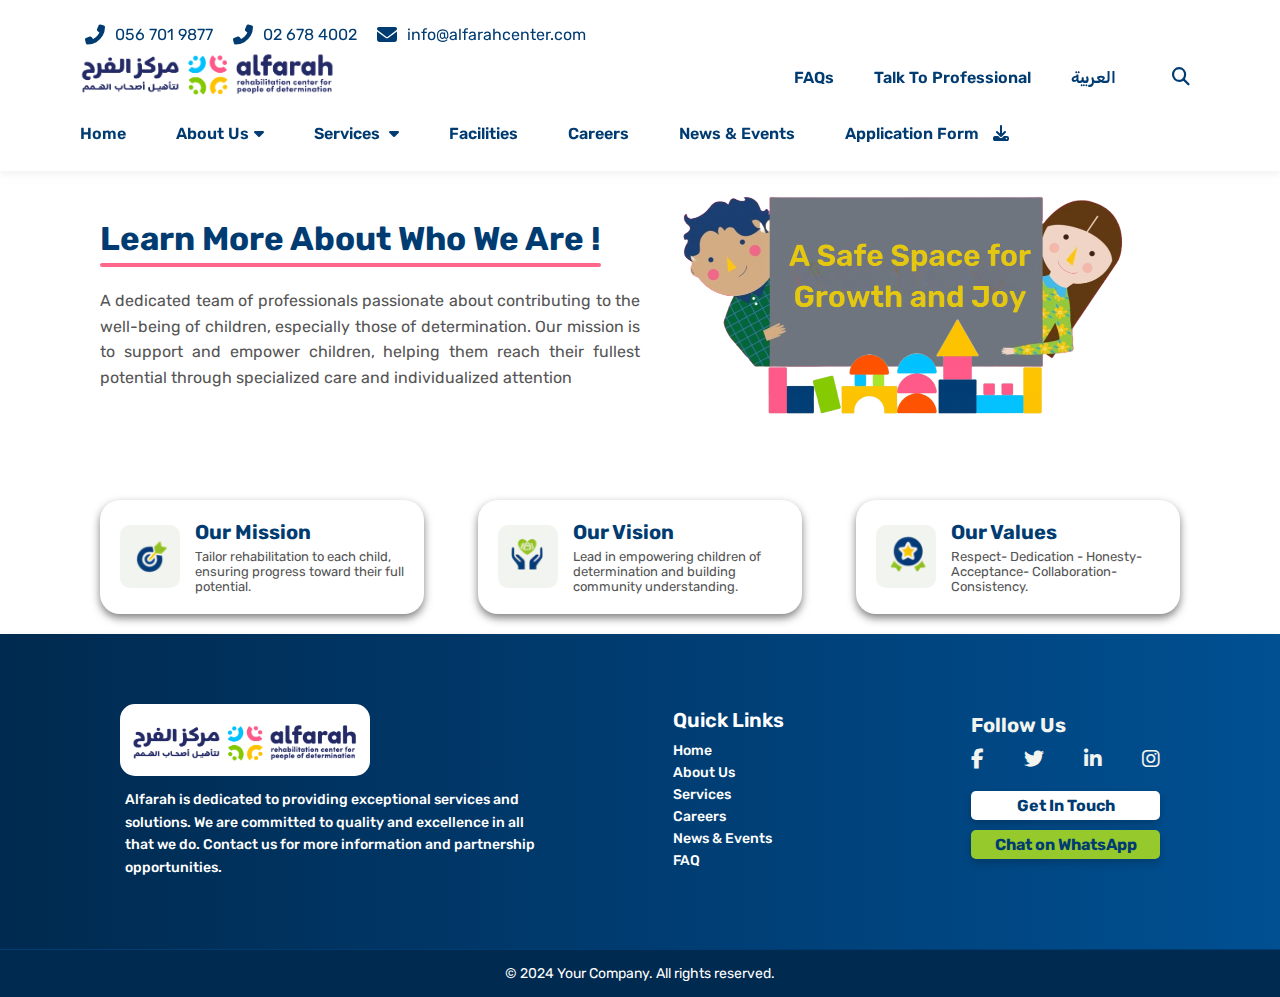
==== commit a176d0dc: "comment header" ====
--- a/about.html
+++ b/about.html
@@ -16,6 +16,20 @@
 </head>
 <body>
   <header class="header">
+    <div class="contact-info2">
+      <div class="contact-item2">
+        <i class="fas fa-phone-alt icon2"></i>
+        <span>056 701 9877</span>
+      </div>
+      <div class="contact-item2">
+        <i class="fas fa-phone-alt icon2"></i>
+        <span>02 678 4002</span>
+      </div>
+      <div class="contact-item2">
+        <i class="fas fa-envelope icon2"></i>
+        <span>info@alfarahcenter.com</span>
+      </div>
+    </div>
     <div class="header-container">
         <div class="header-logo">
             <img src="images/new-logo.png" alt="LOGO IMAGE">
--- a/styles.css
+++ b/styles.css
@@ -1882,3 +1882,63 @@
   width: 25rem; /* Make the underline match the width of the text */
   right: 0%; /* Start the underline at the left edge of h2 */
 }
+.contact-info2 {
+  display: flex;
+  flex-direction: row; /* Row layout for items */
+  align-items: flex-start; /* Ensures items align at the start */
+  justify-content: flex-start; /* Ensures items start from the beginning */
+  padding: 5px;
+  margin: 0 auto;
+  gap: 20px;
+}
+
+.contact-item2 {
+  display: flex;
+  align-items: flex-start; /* Ensures text and icon align at the start */
+  gap: 10px;
+}
+
+.icon2 {
+  font-size: 20px;
+  color: var(--color);
+}
+
+.contact-item2 span {
+  font-size: 16px;
+  color: var(--color);
+  word-wrap: break-word;
+}
+
+@media screen and (max-width: 768px) {
+  .contact-info2 {
+    flex-direction: row; /* Switch to column layout for smaller screens */
+    align-items: flex-start; /* Maintain alignment at the start */
+    padding: 5px;
+  }
+
+  .contact-item2 span {
+    font-size: 15px;
+
+  }
+
+  .icon2 {
+    font-size: 20px;
+    background-color: none;
+  }
+}
+
+@media screen and (max-width: 480px) {
+  .contact-info2 {
+    padding: 5px;
+  }
+
+  .contact-item2 span {
+    font-size: 10px;
+  
+  }
+
+  .icon2 {
+    font-size: 13px;
+    background-color: none;
+  }
+}
